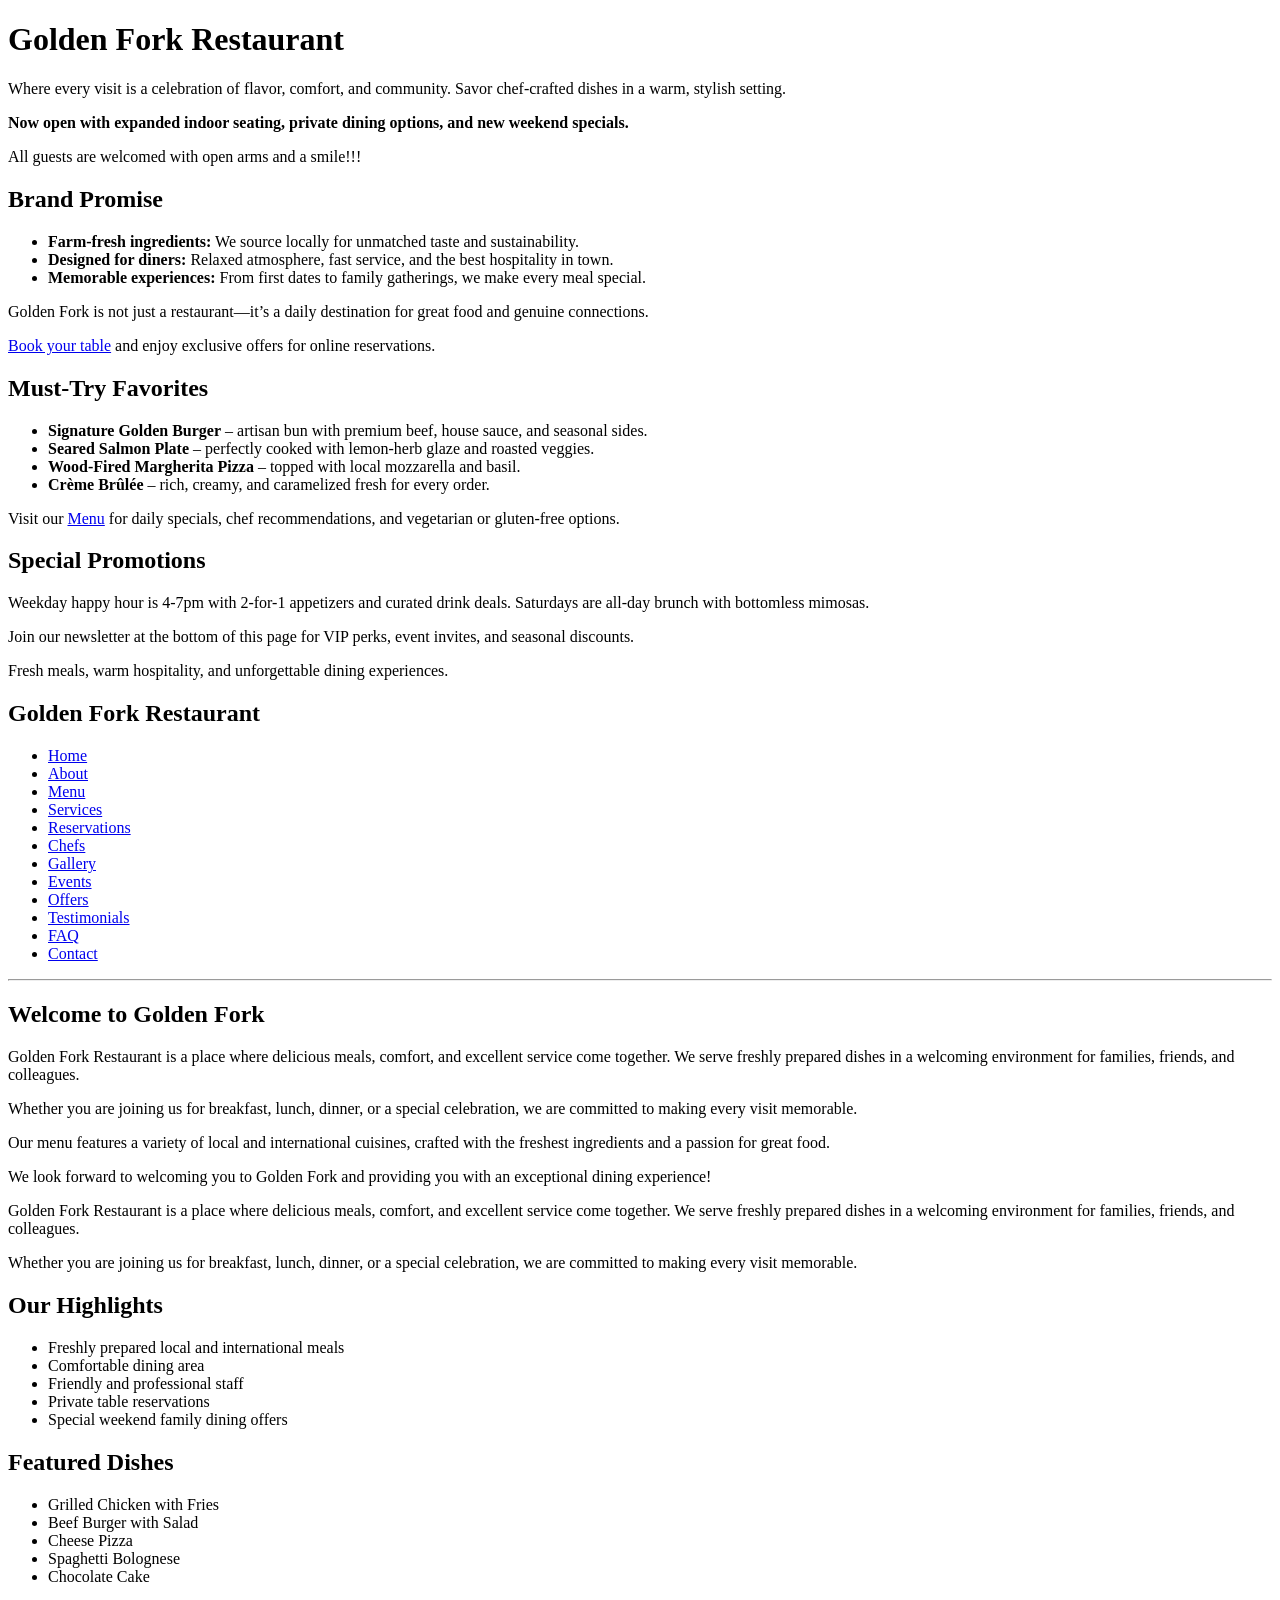
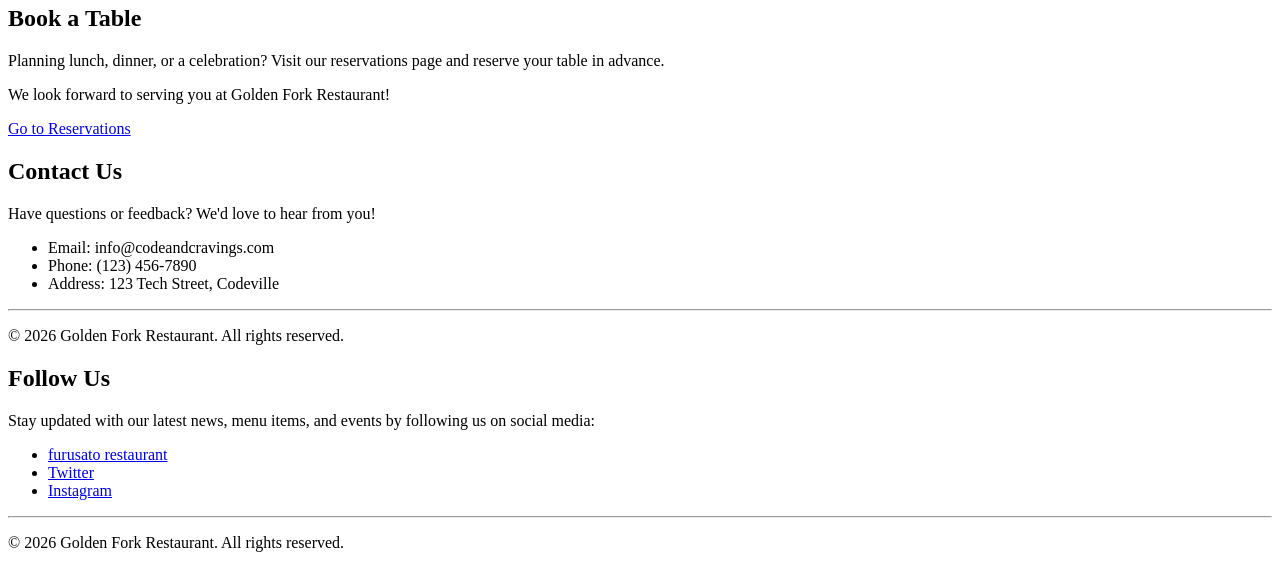
==== index.html @ f5e0c5fd "Merge pull request #14 from larrythuku18-lab/index.html Index.html" ====
<!DOCTYPE html>
<html lang="en">
<head>
    <meta charset="UTF-8">
    <meta name="viewport" content="width=device-width, initial-scale=1.0">
    <title>Golden Fork Restaurant | Home</title>
</head>
<body>
    <header>
        <h1>Golden Fork Restaurant</h1>
        <p>Where every visit is a celebration of flavor, comfort, and community. Savor chef-crafted dishes in a warm, stylish setting.</p>
        <p><strong>Now open with expanded indoor seating, private dining options, and new weekend specials.</strong></p>
        <p>All guests are welcomed with open arms and a smile!!!</p>
    </header>

    <section>
        <h2>Brand Promise</h2>
        <ul>
            <li><strong>Farm-fresh ingredients:</strong> We source locally for unmatched taste and sustainability.</li>
            <li><strong>Designed for diners:</strong> Relaxed atmosphere, fast service, and the best hospitality in town.</li>
            <li><strong>Memorable experiences:</strong> From first dates to family gatherings, we make every meal special.</li>
        </ul>
        <p>Golden Fork is not just a restaurant—it’s a daily destination for great food and genuine connections.</p>
        <p><a href="reservations.html">Book your table</a> and enjoy exclusive offers for online reservations.</p>
    </section>

    <section>
        <h2>Must-Try Favorites</h2>
        <ul>
            <li><strong>Signature Golden Burger</strong> – artisan bun with premium beef, house sauce, and seasonal sides.</li>
            <li><strong>Seared Salmon Plate</strong> – perfectly cooked with lemon-herb glaze and roasted veggies.</li>
            <li><strong>Wood-Fired Margherita Pizza</strong> – topped with local mozzarella and basil.</li>
            <li><strong>Crème Brûlée</strong> – rich, creamy, and caramelized fresh for every order.</li>
        </ul>
        <p>Visit our <a href="menu.html">Menu</a> for daily specials, chef recommendations, and vegetarian or gluten-free options.</p>
    </section>

    <section>
        <h2>Special Promotions</h2>
        <p>Weekday happy hour is 4-7pm with 2-for-1 appetizers and curated drink deals. Saturdays are all-day brunch with bottomless mimosas.</p>
        <p>Join our newsletter at the bottom of this page for VIP perks, event invites, and seasonal discounts.</p>
    </section>

        <p>Fresh meals, warm hospitality, and unforgettable dining experiences.</p>
    </header>

    <nav>
        <h2>Golden Fork Restaurant</h2>
        <ul>
            <li><a href="index.html">Home</a></li>
            <li><a href="about.html">About</a></li>
            <li><a href="menu.html">Menu</a></li>
            <li><a href="services.html">Services</a></li>
            <li><a href="reservations.html">Reservations</a></li>
            <li><a href="chefs.html">Chefs</a></li>
            <li><a href="gallery.html">Gallery</a></li>
            <li><a href="events.html">Events</a></li>
            <li><a href="offers.html">Offers</a></li>
            <li><a href="testimonials.html">Testimonials</a></li>
            <li><a href="faq.html">FAQ</a></li>
            <li><a href="contact.html">Contact</a></li>
        </ul>
        <hr>
    </nav>

    <main>
        <section>
            <h2>Welcome to Golden Fork</h2>
            <p>Golden Fork Restaurant is a place where delicious meals, comfort, and excellent service come together.
             We serve freshly prepared dishes in a welcoming environment for families, friends, and colleagues.</p>
            <p>Whether you are joining us for breakfast, lunch, dinner, or a special celebration, we are committed to making every visit memorable.</p>
            <p>Our menu features a variety of local and international cuisines, crafted with the freshest ingredients and a passion for great food.</p>
            <p>We look forward to welcoming you to Golden Fork and providing you with an exceptional dining experience!</p> 
            <p>Golden Fork Restaurant is a place where delicious meals, comfort, and excellent service come together. We serve freshly prepared dishes in a welcoming environment for families, friends, and colleagues.</p>
            <p>Whether you are joining us for breakfast, lunch, dinner, or a special celebration, we are committed to making every visit memorable.</p>
  
        </section>

        <section>
            <h2>Our Highlights</h2>
            <ul>
                <li>Freshly prepared local and international meals</li>
                <li>Comfortable dining area</li>
                <li>Friendly and professional staff</li>
                <li>Private table reservations</li>
                <li>Special weekend family dining offers</li>
            </ul>
        </section>

        <section>
            <h2>Featured Dishes</h2>
            <ul>
                <li>Grilled Chicken with Fries</li>
                <li>Beef Burger with Salad</li>
                <li>Cheese Pizza</li>
                <li>Spaghetti Bolognese</li>
                <li>Chocolate Cake</li>
            </ul>
        </section>

        <section>
            <h2>Book a Table</h2>
            <p>Planning lunch, dinner, or a celebration? Visit our reservations page and reserve your table in advance.</p>
            <p>We look forward to serving you at Golden Fork Restaurant!</p>
            <p><a href="reservations.html">Go to Reservations</a></p>
        </section>
    </main>

    <footer>
        <section>
    <h2>Contact Us</h2>
    <p>Have questions or feedback? We'd love to hear from you!</p>
    <ul>
        <li>Email: info@codeandcravings.com</li>
        <li>Phone: (123) 456-7890</li>
        <li>Address: 123 Tech Street, Codeville</li>
    </ul>
        <hr>
        <p>&copy; 2026 Golden Fork Restaurant. All rights reserved.</p>
    <h2>Follow Us</h2>
    <p>Stay updated with our latest news, menu items, and events by following us on social media:</p>
    <ul>
        <li><a href="https://furusatorestaurant.com/">furusato restaurant</a></li>
        <li><a href="https://www.twitter.com/codeandcravings">Twitter</a></li>
        <li><a href="https://www.instagram.com/tokyonbi/">Instagram</a></li>
    </ul>
</section>
        <hr>
        <p>&copy; 2026 Golden Fork Restaurant. All rights reserved.</p>
    </footer>
</body>
</html>
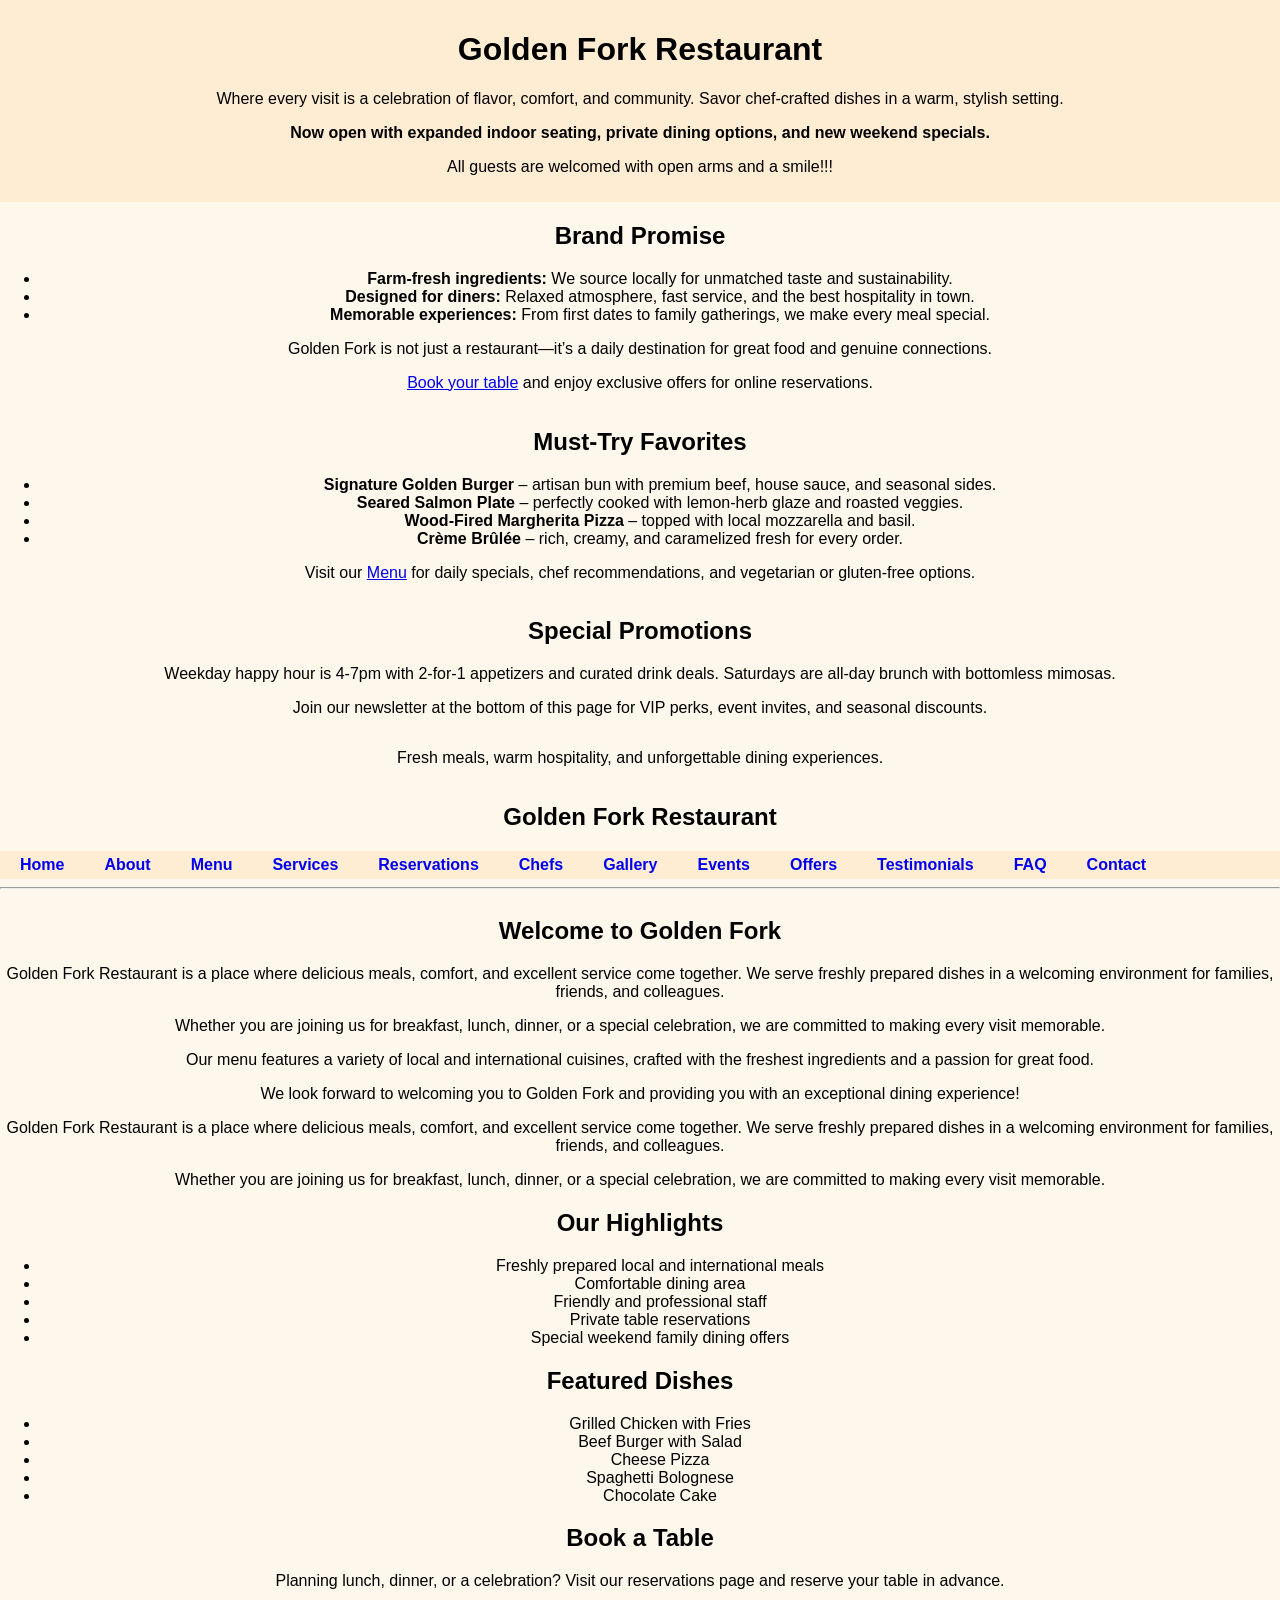
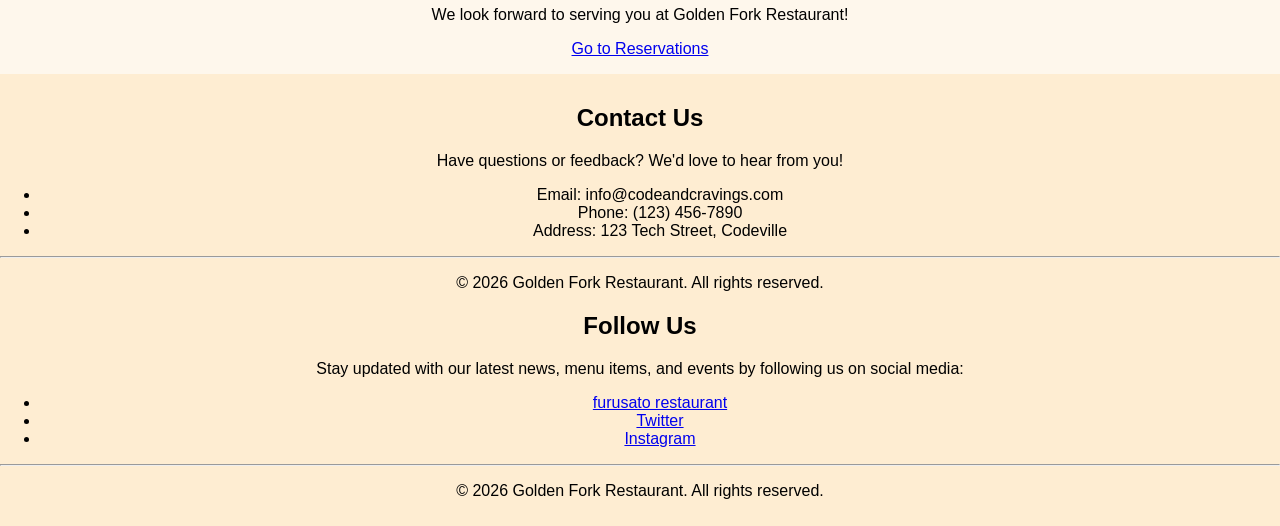
==== commit 184e9482: "Created style on index.html" ====
--- a/index.html
+++ b/index.html
@@ -4,6 +4,7 @@
 <head>
     <meta charset="UTF-8">
     <meta name="viewport" content="width=device-width, initial-scale=1.0">
+    <link rel="stylesheet" href="css/style.css">
     <title>Golden Fork Restaurant | Home</title>
 </head>
 <body>
--- a/css/style.css
+++ b/css/style.css
@@ -0,0 +1,51 @@
+/* General Styling*/
+body {
+    font-family: 'Arial', sans-serif;
+    margin: 0;
+    padding: 0;
+    background-color: #fef7ec;
+    color: #000;
+    text-align: center;
+    width: 100%;
+    min-height: 100vh;
+    display: flex;
+    flex-direction: column;
+}
+
+header {
+    background: #feedd2;
+    padding: 10px 0;
+}
+
+nav ul {
+    padding: 0;
+    margin: 0;
+    display: flex;
+    list-style: none;
+    width: 100%;
+    overflow-x: auto;
+    background: #feedd2;
+}
+
+nav ul li {
+    margin: 0 10px;
+    padding: 5px 10px;
+    border-radius: 5px;
+}
+
+nav ul li a {
+    font-weight: bold;
+    text-decoration: none;
+}
+
+footer {
+    background: #feedd2;
+    margin-bottom: 0;
+    margin-top: auto;
+    padding: 10px 0;
+}
+/* Styles for the Golden Fork Restaurant Homepage */
+
+/* Styles for the Golden Fork Restaurant Menu */
+
+/* Styles for the Golden Fork Restaurant Contact Page */
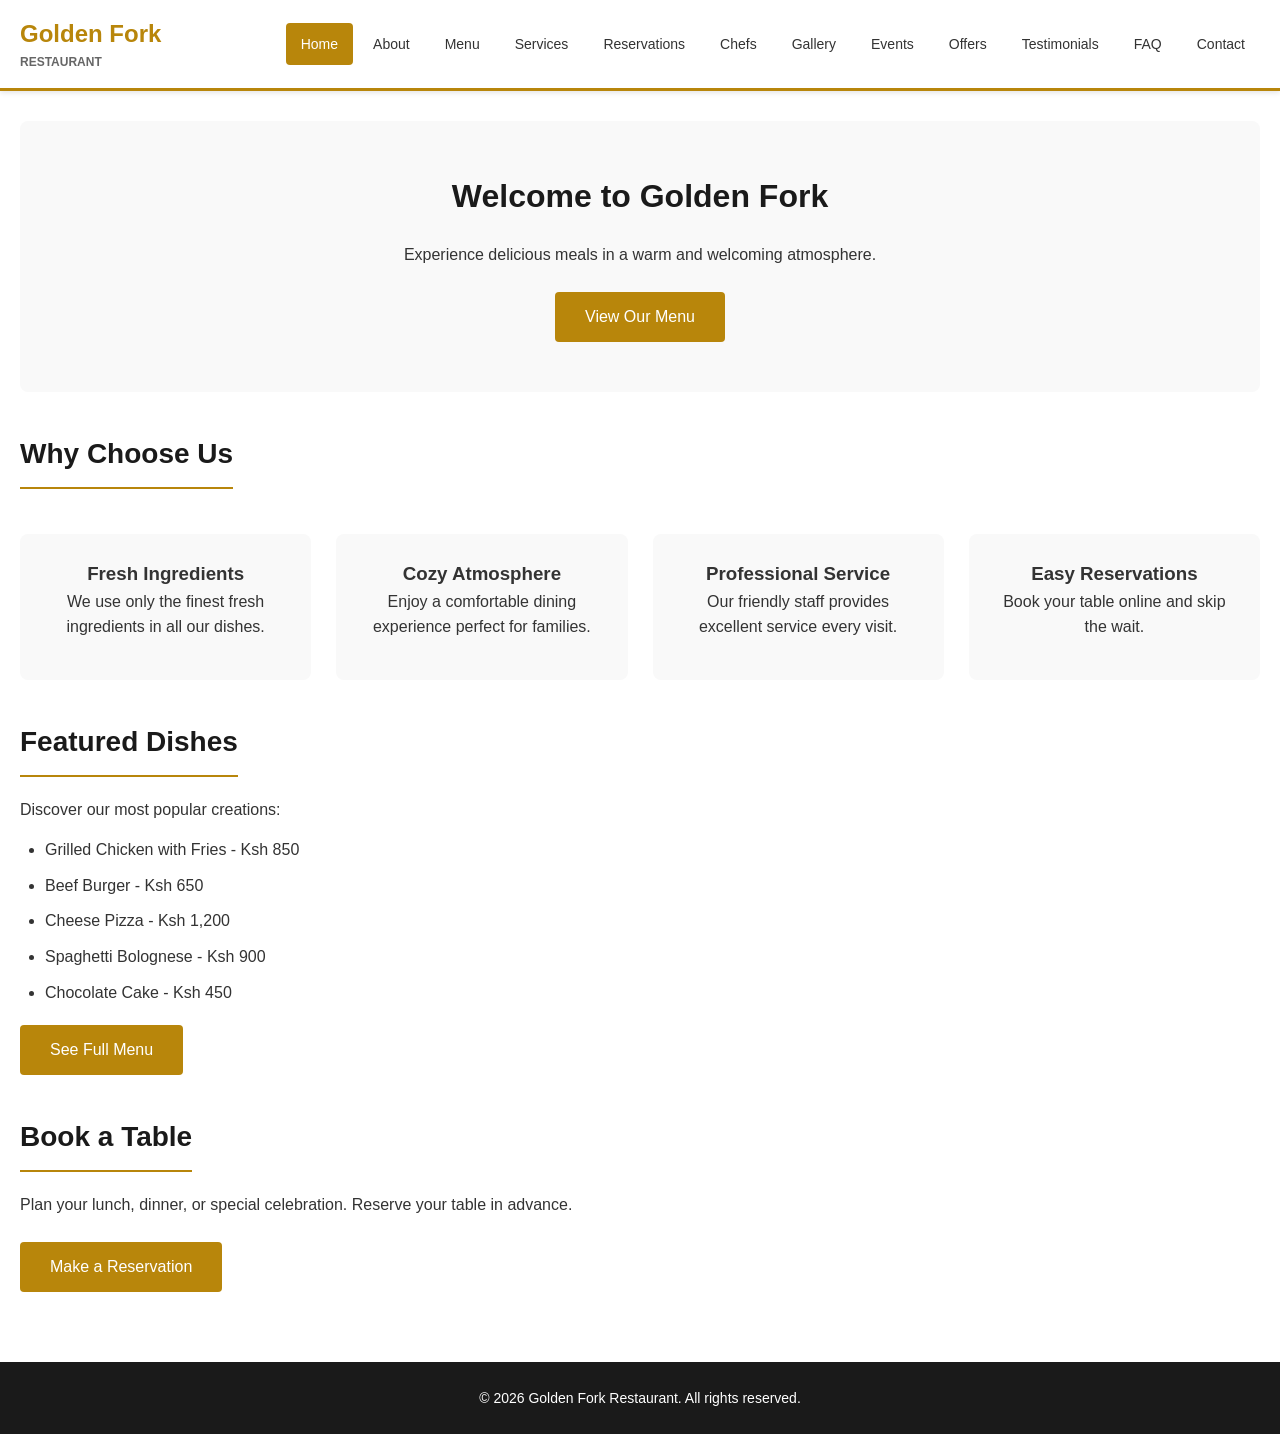
==== commit d969b275: "Redesign the whole styling, nav bar, responsiveness and theme" ====
--- a/index.html
+++ b/index.html
@@ -1,4 +1,3 @@
-
 <!DOCTYPE html>
 <html lang="en">
 <head>
@@ -8,127 +7,96 @@
     <title>Golden Fork Restaurant | Home</title>
 </head>
 <body>
-    <header>
-        <h1>Golden Fork Restaurant</h1>
-        <p>Where every visit is a celebration of flavor, comfort, and community. Savor chef-crafted dishes in a warm, stylish setting.</p>
-        <p><strong>Now open with expanded indoor seating, private dining options, and new weekend specials.</strong></p>
-        <p>All guests are welcomed with open arms and a smile!!!</p>
-    </header>
-
-    <section>
-        <h2>Brand Promise</h2>
-        <ul>
-            <li><strong>Farm-fresh ingredients:</strong> We source locally for unmatched taste and sustainability.</li>
-            <li><strong>Designed for diners:</strong> Relaxed atmosphere, fast service, and the best hospitality in town.</li>
-            <li><strong>Memorable experiences:</strong> From first dates to family gatherings, we make every meal special.</li>
-        </ul>
-        <p>Golden Fork is not just a restaurant—it’s a daily destination for great food and genuine connections.</p>
-        <p><a href="reservations.html">Book your table</a> and enjoy exclusive offers for online reservations.</p>
-    </section>
-
-    <section>
-        <h2>Must-Try Favorites</h2>
-        <ul>
-            <li><strong>Signature Golden Burger</strong> – artisan bun with premium beef, house sauce, and seasonal sides.</li>
-            <li><strong>Seared Salmon Plate</strong> – perfectly cooked with lemon-herb glaze and roasted veggies.</li>
-            <li><strong>Wood-Fired Margherita Pizza</strong> – topped with local mozzarella and basil.</li>
-            <li><strong>Crème Brûlée</strong> – rich, creamy, and caramelized fresh for every order.</li>
-        </ul>
-        <p>Visit our <a href="menu.html">Menu</a> for daily specials, chef recommendations, and vegetarian or gluten-free options.</p>
-    </section>
-
-    <section>
-        <h2>Special Promotions</h2>
-        <p>Weekday happy hour is 4-7pm with 2-for-1 appetizers and curated drink deals. Saturdays are all-day brunch with bottomless mimosas.</p>
-        <p>Join our newsletter at the bottom of this page for VIP perks, event invites, and seasonal discounts.</p>
-    </section>
-
-        <p>Fresh meals, warm hospitality, and unforgettable dining experiences.</p>
-    </header>
-
+    <!-- Navigation -->
     <nav>
-        <h2>Golden Fork Restaurant</h2>
-        <ul>
-            <li><a href="index.html">Home</a></li>
-            <li><a href="about.html">About</a></li>
-            <li><a href="menu.html">Menu</a></li>
-            <li><a href="services.html">Services</a></li>
-            <li><a href="reservations.html">Reservations</a></li>
-            <li><a href="chefs.html">Chefs</a></li>
-            <li><a href="gallery.html">Gallery</a></li>
-            <li><a href="events.html">Events</a></li>
-            <li><a href="offers.html">Offers</a></li>
-            <li><a href="testimonials.html">Testimonials</a></li>
-            <li><a href="faq.html">FAQ</a></li>
-            <li><a href="contact.html">Contact</a></li>
-        </ul>
-        <hr>
+        <div class="nav-container">
+            <div class="logo">
+                Golden Fork
+                <span>Restaurant</span>
+            </div>
+            <div class="menu-toggle" onclick="toggleMenu()">
+                <span></span>
+                <span></span>
+                <span></span>
+            </div>
+            <ul class="nav-menu">
+                <li><a href="index.html" class="active">Home</a></li>
+                <li><a href="about.html">About</a></li>
+                <li><a href="menu.html">Menu</a></li>
+                <li><a href="services.html">Services</a></li>
+                <li><a href="reservations.html">Reservations</a></li>
+                <li><a href="chefs.html">Chefs</a></li>
+                <li><a href="gallery.html">Gallery</a></li>
+                <li><a href="events.html">Events</a></li>
+                <li><a href="offers.html">Offers</a></li>
+                <li><a href="testimonials.html">Testimonials</a></li>
+                <li><a href="faq.html">FAQ</a></li>
+                <li><a href="contact.html">Contact</a></li>
+            </ul>
+        </div>
     </nav>
 
     <main>
-        <section>
+        <!-- Hero Section -->
+        <section class="hero">
             <h2>Welcome to Golden Fork</h2>
-            <p>Golden Fork Restaurant is a place where delicious meals, comfort, and excellent service come together.
-             We serve freshly prepared dishes in a welcoming environment for families, friends, and colleagues.</p>
-            <p>Whether you are joining us for breakfast, lunch, dinner, or a special celebration, we are committed to making every visit memorable.</p>
-            <p>Our menu features a variety of local and international cuisines, crafted with the freshest ingredients and a passion for great food.</p>
-            <p>We look forward to welcoming you to Golden Fork and providing you with an exceptional dining experience!</p> 
-            <p>Golden Fork Restaurant is a place where delicious meals, comfort, and excellent service come together. We serve freshly prepared dishes in a welcoming environment for families, friends, and colleagues.</p>
-            <p>Whether you are joining us for breakfast, lunch, dinner, or a special celebration, we are committed to making every visit memorable.</p>
-  
+            <p>Experience delicious meals in a warm and welcoming atmosphere.</p>
+            <a href="menu.html" class="cta-button">View Our Menu</a>
         </section>
 
+        <!-- Highlights Section -->
         <section>
-            <h2>Our Highlights</h2>
-            <ul>
-                <li>Freshly prepared local and international meals</li>
-                <li>Comfortable dining area</li>
-                <li>Friendly and professional staff</li>
-                <li>Private table reservations</li>
-                <li>Special weekend family dining offers</li>
-            </ul>
+            <h2>Why Choose Us</h2>
+            <div class="highlights-grid">
+                <div class="highlight-card">
+                    <h3>Fresh Ingredients</h3>
+                    <p>We use only the finest fresh ingredients in all our dishes.</p>
+                </div>
+                <div class="highlight-card">
+                    <h3>Cozy Atmosphere</h3>
+                    <p>Enjoy a comfortable dining experience perfect for families.</p>
+                </div>
+                <div class="highlight-card">
+                    <h3>Professional Service</h3>
+                    <p>Our friendly staff provides excellent service every visit.</p>
+                </div>
+                <div class="highlight-card">
+                    <h3>Easy Reservations</h3>
+                    <p>Book your table online and skip the wait.</p>
+                </div>
+            </div>
         </section>
 
+        <!-- Featured Dishes -->
         <section>
             <h2>Featured Dishes</h2>
+            <p>Discover our most popular creations:</p>
             <ul>
-                <li>Grilled Chicken with Fries</li>
-                <li>Beef Burger with Salad</li>
-                <li>Cheese Pizza</li>
-                <li>Spaghetti Bolognese</li>
-                <li>Chocolate Cake</li>
+                <li>Grilled Chicken with Fries - Ksh 850</li>
+                <li>Beef Burger - Ksh 650</li>
+                <li>Cheese Pizza - Ksh 1,200</li>
+                <li>Spaghetti Bolognese - Ksh 900</li>
+                <li>Chocolate Cake - Ksh 450</li>
             </ul>
+            <a href="menu.html" class="cta-button">See Full Menu</a>
         </section>
 
+        <!-- Reservations CTA -->
         <section>
             <h2>Book a Table</h2>
-            <p>Planning lunch, dinner, or a celebration? Visit our reservations page and reserve your table in advance.</p>
-            <p>We look forward to serving you at Golden Fork Restaurant!</p>
-            <p><a href="reservations.html">Go to Reservations</a></p>
+            <p>Plan your lunch, dinner, or special celebration. Reserve your table in advance.</p>
+            <a href="reservations.html" class="cta-button">Make a Reservation</a>
         </section>
     </main>
 
     <footer>
-        <section>
-    <h2>Contact Us</h2>
-    <p>Have questions or feedback? We'd love to hear from you!</p>
-    <ul>
-        <li>Email: info@codeandcravings.com</li>
-        <li>Phone: (123) 456-7890</li>
-        <li>Address: 123 Tech Street, Codeville</li>
-    </ul>
-        <hr>
-        <p>&copy; 2026 Golden Fork Restaurant. All rights reserved.</p>
-    <h2>Follow Us</h2>
-    <p>Stay updated with our latest news, menu items, and events by following us on social media:</p>
-    <ul>
-        <li><a href="https://furusatorestaurant.com/">furusato restaurant</a></li>
-        <li><a href="https://www.twitter.com/codeandcravings">Twitter</a></li>
-        <li><a href="https://www.instagram.com/tokyonbi/">Instagram</a></li>
-    </ul>
-</section>
-        <hr>
         <p>&copy; 2026 Golden Fork Restaurant. All rights reserved.</p>
     </footer>
+
+    <script>
+        function toggleMenu() {
+            document.querySelector('.nav-menu').classList.toggle('active');
+        }
+    </script>
 </body>
-</html>+</html>
--- a/css/style.css
+++ b/css/style.css
@@ -1,51 +1,351 @@
-/* General Styling*/
-body {
-    font-family: 'Arial', sans-serif;
+/* Golden Fork Restaurant - Simple Design */
+* {
     margin: 0;
     padding: 0;
-    background-color: #fef7ec;
-    color: #000;
+    box-sizing: border-box;
+}
+
+body {
+    font-family: Arial, sans-serif;
+    line-height: 1.6;
+    color: #333;
+    background-color: #fff;
+    height: 100vh;
+}
+
+a {
+    text-decoration: none;
+    color: inherit;
+}
+
+ul {
+    list-style: none;
+}
+
+img {
+    max-width: 100%;
+    height: auto;
+}
+
+/* Navigation */
+nav {
+    background-color: #fff;
+    border-bottom: 3px solid #B8860B;
+    box-shadow: 0 2px 5px rgba(0,0,0,0.1);
+    position: sticky;
+    top: 0;
+    z-index: 1000;
+}
+
+.nav-container {
+    width: 100%;
+    margin: 0 auto;
+    padding: 15px 20px;
+    display: flex;
+    justify-content: space-between;
+    align-items: center;
+}
+
+.logo {
+    font-size: 24px;
+    font-weight: bold;
+    color: #B8860B;
+}
+
+.logo span {
+    display: block;
+    font-size: 12px;
+    color: #666;
+    text-transform: uppercase;
+}
+
+.nav-menu {
+    display: flex;
+    gap: 5px;
+    flex-wrap: wrap;
+}
+
+.nav-menu li a {
+    display: block;
+    padding: 10px 15px;
+    color: #333;
+    border-radius: 4px;
+    font-size: 14px;
+}
+
+.nav-menu li a:hover,
+.nav-menu li a.active {
+    background-color: #B8860B;
+    color: #fff;
+}
+
+/* Mobile Menu */
+.menu-toggle {
+    display: none;
+    flex-direction: column;
+    cursor: pointer;
+}
+
+.menu-toggle span {
+    width: 25px;
+    height: 3px;
+    background-color: #333;
+    margin: 3px 0;
+}
+
+/* Main Content */
+main {
+    width: 100%;
+    margin: 0 auto;
+    padding: 30px 20px;
+}
+
+section {
+    margin-bottom: 40px;
+}
+
+section h2 {
+    font-size: 28px;
+    color: #1a1a1a;
+    margin-bottom: 20px;
+    padding-bottom: 10px;
+    border-bottom: 2px solid #B8860B;
+    display: inline-block;
+}
+
+section p {
+    margin-bottom: 15px;
+}
+
+section ul {
+    list-style: disc;
+    margin-left: 25px;
+}
+
+section ul li {
+    margin-bottom: 10px;
+}
+
+
+.hero {
+    background-color: #f9f9f9;
+    padding: 50px;
     text-align: center;
+    border-radius: 8px;
+    margin-bottom: 40px;
+}
+
+.hero h2 {
+    font-size: 32px;
+    border: none;
+    padding: 0;
+}
+
+/* Buttons */
+.cta-button {
+    display: inline-block;
+    background-color: #B8860B;
+    color: #fff;
+    padding: 12px 30px;
+    border-radius: 4px;
+    margin-top: 10px;
+}
+
+.cta-button:hover {
+    background-color: #8B6914;
+}
+
+/* Cards */
+.highlights-grid,
+.menu-grid,
+.chef-grid {
+    display: grid;
+    grid-template-columns: repeat(auto-fill, minmax(280px, 1fr));
+    gap: 25px;
+    margin-top: 25px;
+}
+
+.highlight-card,
+.menu-card,
+.chef-card,
+.contact-card {
+    background: #f9f9f9;
+    padding: 25px;
+    border-radius: 8px;
+    text-align: center;
+}
+
+.menu-card {
+    overflow: hidden;
+    box-shadow: 0 2px 8px rgba(0,0,0,0.1);
+}
+
+.menu-card:hover {
+    transform: translateY(-5px);
+}
+
+.menu-card img {
     width: 100%;
-    min-height: 100vh;
-    display: flex;
-    flex-direction: column;
-}
-
-header {
-    background: #feedd2;
-    padding: 10px 0;
-}
-
-nav ul {
-    padding: 0;
-    margin: 0;
-    display: flex;
-    list-style: none;
+    height: 200px;
+    object-fit: cover;
+}
+
+.menu-card-content {
+    padding: 20px;
+}
+
+.menu-card h3 {
+    font-size: 18px;
+    margin-bottom: 10px;
+    color: #1a1a1a;
+}
+
+.price {
+    font-size: 20px;
+    color: #B8860B;
+    font-weight: bold;
+}
+
+/* Forms */
+form {
+    max-width: 600px;
+    background: #f9f9f9;
+    padding: 30px;
+    border-radius: 8px;
+}
+
+form label {
+    display: block;
+    margin-bottom: 8px;
+    font-weight: bold;
+}
+
+form input,
+form textarea {
     width: 100%;
-    overflow-x: auto;
-    background: #feedd2;
-}
-
-nav ul li {
-    margin: 0 10px;
-    padding: 5px 10px;
-    border-radius: 5px;
-}
-
-nav ul li a {
-    font-weight: bold;
-    text-decoration: none;
-}
-
+    padding: 12px;
+    margin-bottom: 20px;
+    border: 1px solid #ddd;
+    border-radius: 4px;
+    font-size: 16px;
+}
+
+form button {
+    background-color: #B8860B;
+    color: #fff;
+    padding: 14px 35px;
+    border: none;
+    border-radius: 4px;
+    font-size: 16px;
+    cursor: pointer;
+}
+
+form button:hover {
+    background-color: #8B6914;
+}
+
+/* Contact */
+.contact-grid {
+    display: grid;
+    grid-template-columns: repeat(auto-fill, minmax(300px, 1fr));
+    gap: 25px;
+}
+
+.contact-card {
+    text-align: left;
+}
+
+.contact-card h3 {
+    margin-bottom: 15px;
+    color: #1a1a1a;
+}
+
+/* Footer */
 footer {
-    background: #feedd2;
-    margin-bottom: 0;
-    margin-top: auto;
-    padding: 10px 0;
-}
-/* Styles for the Golden Fork Restaurant Homepage */
-
-/* Styles for the Golden Fork Restaurant Menu */
-
-/* Styles for the Golden Fork Restaurant Contact Page */
+    background-color: #1a1a1a;
+    color: #fff;
+    text-align: center;
+    padding: 25px 20px;
+}
+
+footer p {
+    font-size: 14px;
+}
+
+/* Responsive */
+@media (max-width: 900px) {
+    .nav-menu {
+        gap: 3px;
+    }
+    .nav-menu li a {
+        padding: 8px 10px;
+        font-size: 12px;
+    }
+}
+
+@media (max-width: 768px) {
+    .menu-toggle {
+        display: flex;
+    }
+    
+    .nav-menu {
+        display: none;
+        width: 100%;
+        flex-direction: column;
+        position: absolute;
+        top: 100%;
+        left: 0;
+        background-color: #fff;
+        box-shadow: 0 2px 5px rgba(0,0,0,0.1);
+    }
+    
+    .nav-menu.active {
+        display: flex;
+    }
+    
+    .nav-menu li {
+        width: 100%;
+    }
+    
+    .nav-menu li a {
+        padding: 15px 20px;
+        border-radius: 0;
+    }
+    
+    .hero {
+        padding: 30px 20px;
+    }
+    
+    .hero h2 {
+        font-size: 24px;
+    }
+    
+    form {
+        padding: 20px;
+    }
+}
+
+@media (max-width: 480px) {
+    .nav-container {
+        padding: 15px;
+    }
+    
+    .logo {
+        font-size: 20px;
+    }
+    
+    main {
+        padding: 20px 15px;
+    }
+    
+    section h2 {
+        font-size: 22px;
+    }
+    
+    .highlights-grid,
+    .menu-grid,
+    .chef-grid,
+    .contact-grid {
+        grid-template-columns: 1fr;
+    }
+}
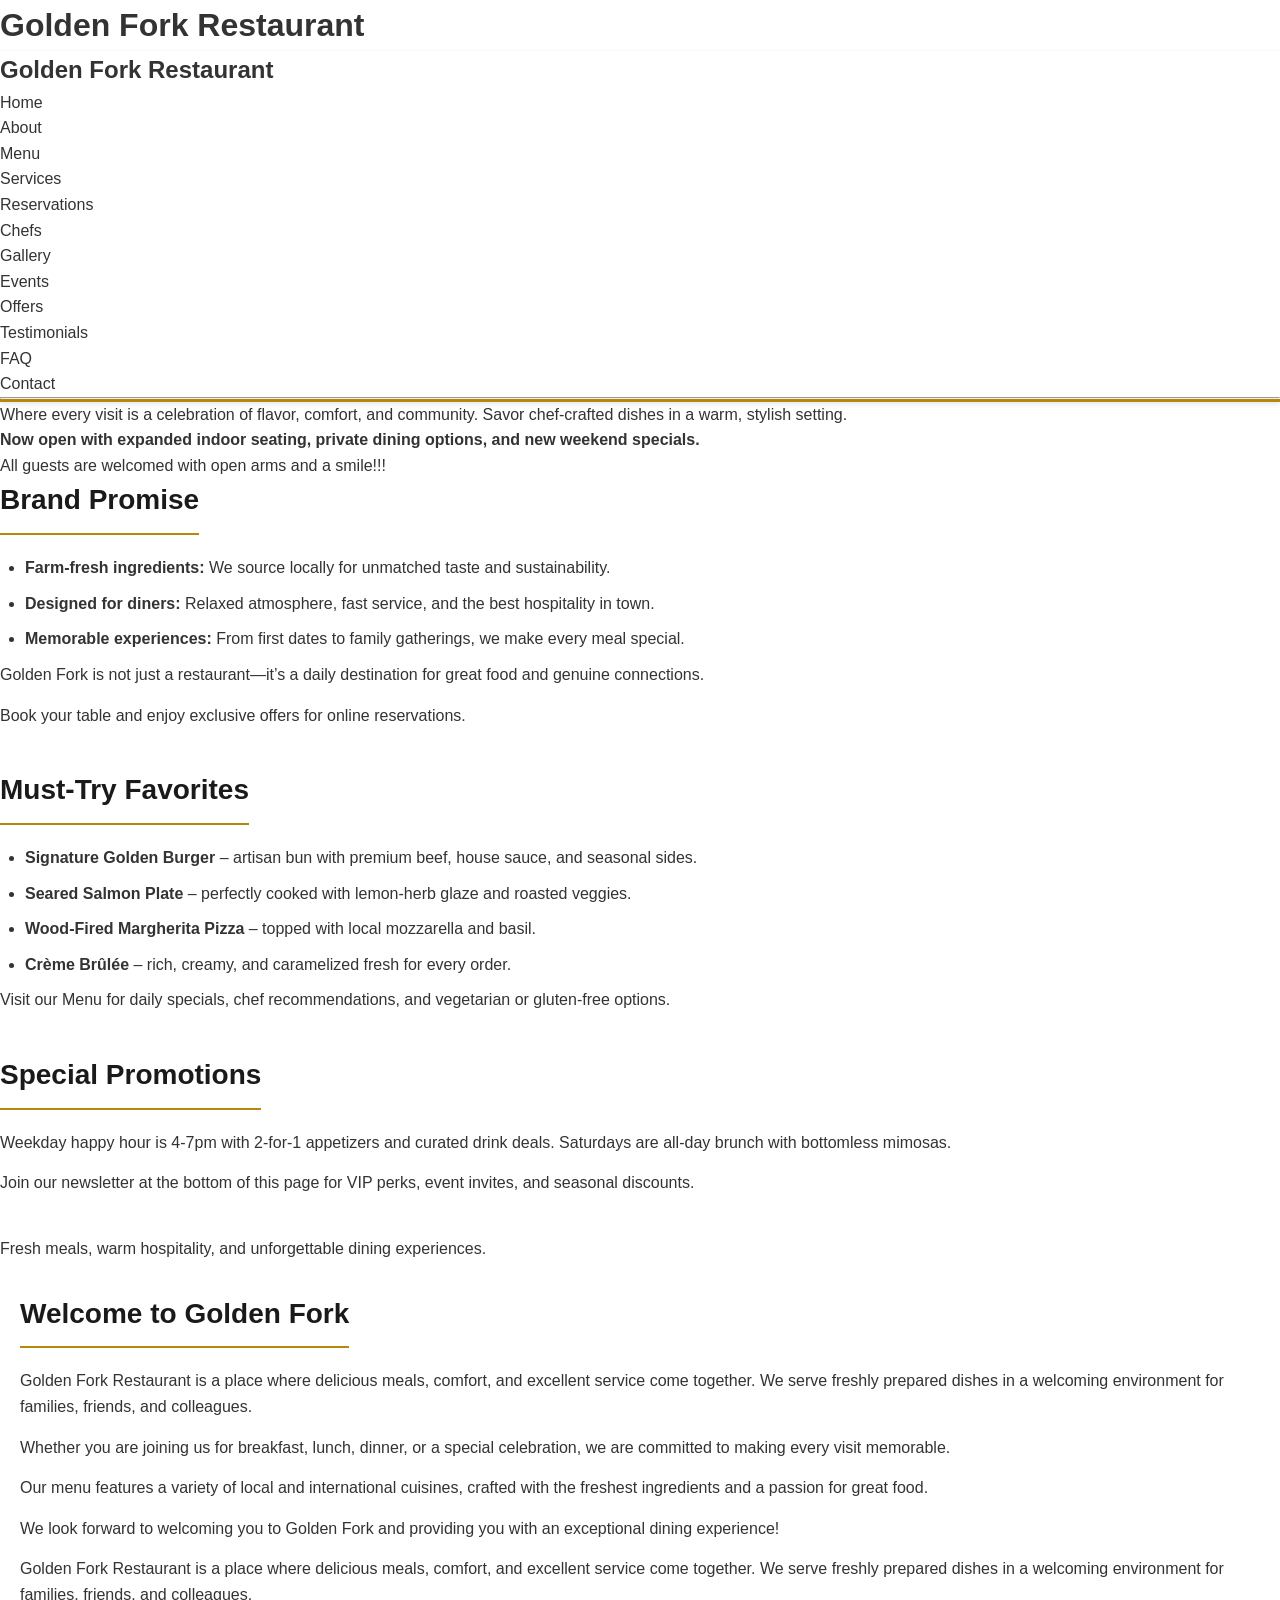
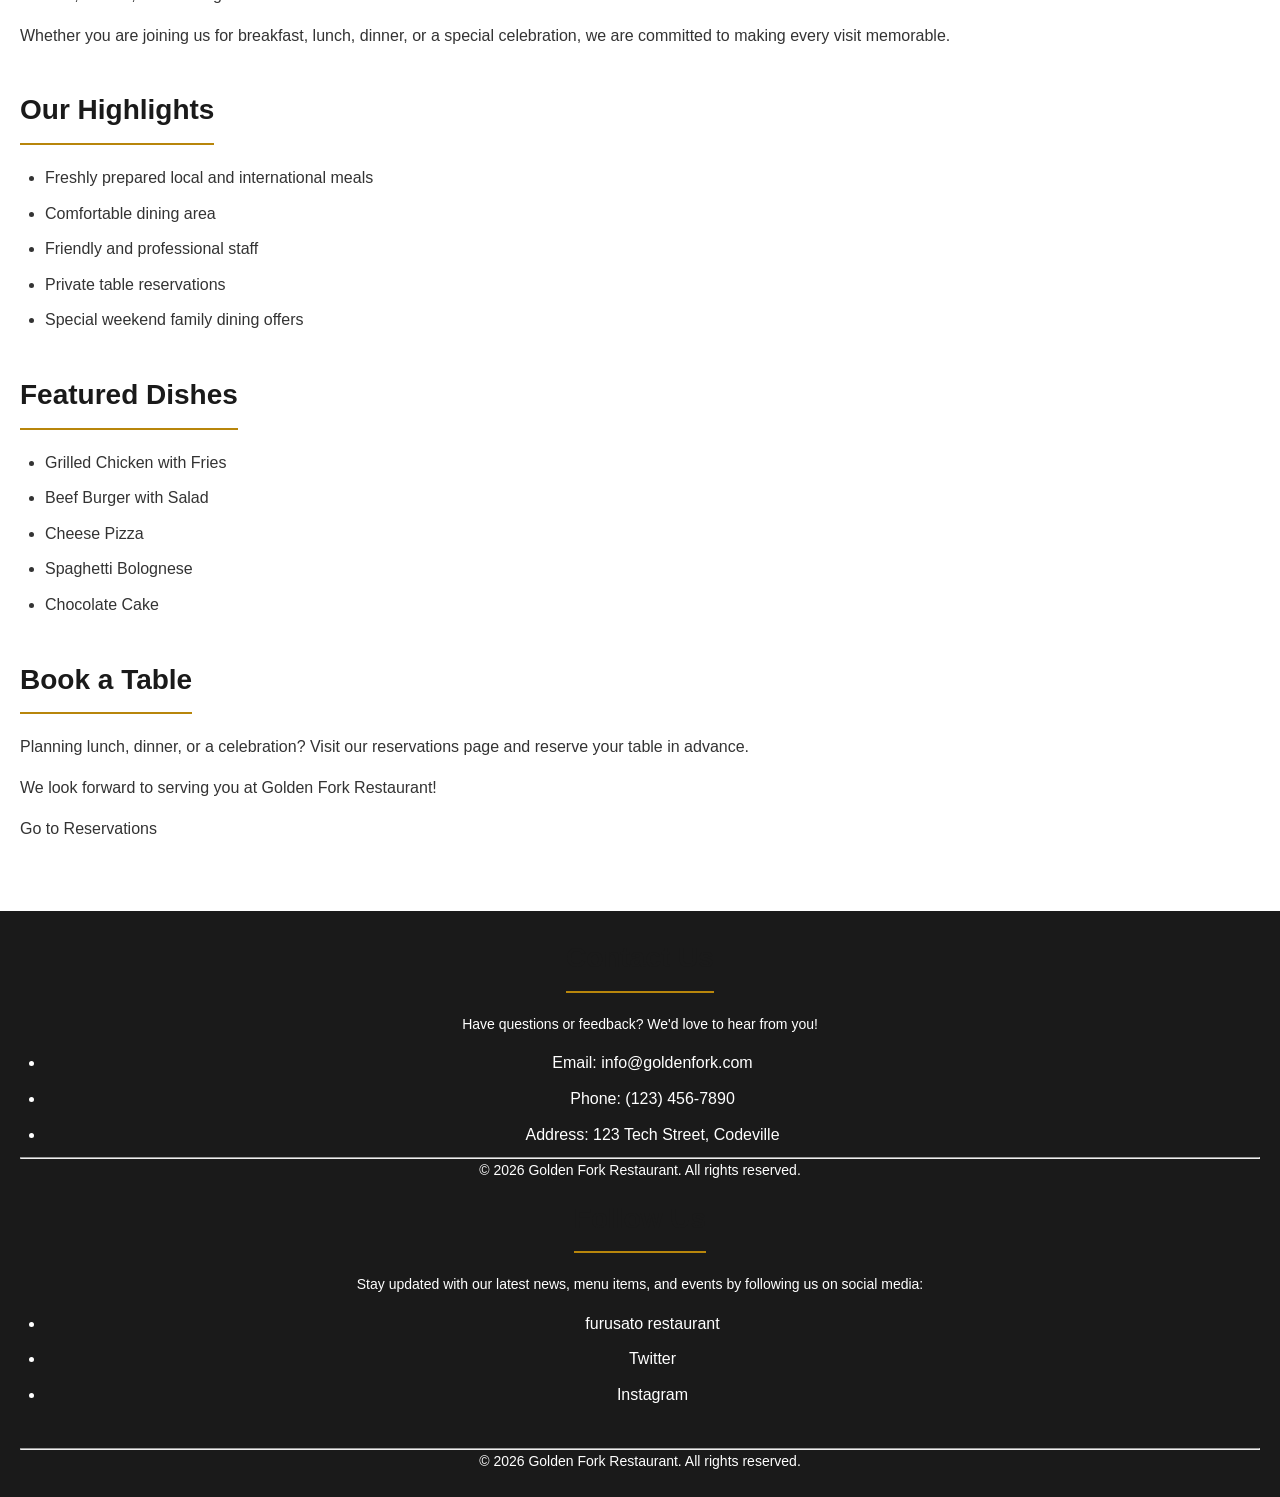
==== commit 60624d5b: "Proceeded to shifting the navigation bar to the header tag" ====
--- a/index.html
+++ b/index.html
@@ -1,3 +1,4 @@
+
 <!DOCTYPE html>
 <html lang="en">
 <head>
@@ -7,96 +8,127 @@
     <title>Golden Fork Restaurant | Home</title>
 </head>
 <body>
-    <!-- Navigation -->
-    <nav>
-        <div class="nav-container">
-            <div class="logo">
-                Golden Fork
-                <span>Restaurant</span>
-            </div>
-            <div class="menu-toggle" onclick="toggleMenu()">
-                <span></span>
-                <span></span>
-                <span></span>
-            </div>
-            <ul class="nav-menu">
-                <li><a href="index.html" class="active">Home</a></li>
-                <li><a href="about.html">About</a></li>
-                <li><a href="menu.html">Menu</a></li>
-                <li><a href="services.html">Services</a></li>
-                <li><a href="reservations.html">Reservations</a></li>
-                <li><a href="chefs.html">Chefs</a></li>
-                <li><a href="gallery.html">Gallery</a></li>
-                <li><a href="events.html">Events</a></li>
-                <li><a href="offers.html">Offers</a></li>
-                <li><a href="testimonials.html">Testimonials</a></li>
-                <li><a href="faq.html">FAQ</a></li>
-                <li><a href="contact.html">Contact</a></li>
-            </ul>
-        </div>
+    <header>
+        <h1>Golden Fork Restaurant</h1>
+         <nav>
+        <h2>Golden Fork Restaurant</h2>
+        <ul>
+            <li><a href="index.html">Home</a></li>
+            <li><a href="about.html">About</a></li>
+            <li><a href="menu.html">Menu</a></li>
+            <li><a href="services.html">Services</a></li>
+            <li><a href="reservations.html">Reservations</a></li>
+            <li><a href="chefs.html">Chefs</a></li>
+            <li><a href="gallery.html">Gallery</a></li>
+            <li><a href="events.html">Events</a></li>
+            <li><a href="offers.html">Offers</a></li>
+            <li><a href="testimonials.html">Testimonials</a></li>
+            <li><a href="faq.html">FAQ</a></li>
+            <li><a href="contact.html">Contact</a></li>
+        </ul>
+        <hr>
     </nav>
+    </header>
+        <p>Where every visit is a celebration of flavor, comfort, and community. Savor chef-crafted dishes in a warm, stylish setting.</p>
+        <p><strong>Now open with expanded indoor seating, private dining options, and new weekend specials.</strong></p>
+        <p>All guests are welcomed with open arms and a smile!!!</p>
+    <section>
+        <h2>Brand Promise</h2>
+        <ul>
+            <li><strong>Farm-fresh ingredients:</strong> We source locally for unmatched taste and sustainability.</li>
+            <li><strong>Designed for diners:</strong> Relaxed atmosphere, fast service, and the best hospitality in town.</li>
+            <li><strong>Memorable experiences:</strong> From first dates to family gatherings, we make every meal special.</li>
+        </ul>
+        <p>Golden Fork is not just a restaurant—it’s a daily destination for great food and genuine connections.</p>
+        <p><a href="reservations.html">Book your table</a> and enjoy exclusive offers for online reservations.</p>
+    </section>
+
+    <section>
+        <h2>Must-Try Favorites</h2>
+        <ul>
+            <li><strong>Signature Golden Burger</strong> – artisan bun with premium beef, house sauce, and seasonal sides.</li>
+            <li><strong>Seared Salmon Plate</strong> – perfectly cooked with lemon-herb glaze and roasted veggies.</li>
+            <li><strong>Wood-Fired Margherita Pizza</strong> – topped with local mozzarella and basil.</li>
+            <li><strong>Crème Brûlée</strong> – rich, creamy, and caramelized fresh for every order.</li>
+        </ul>
+        <p>Visit our <a href="menu.html">Menu</a> for daily specials, chef recommendations, and vegetarian or gluten-free options.</p>
+    </section>
+
+    <section>
+        <h2>Special Promotions</h2>
+        <p>Weekday happy hour is 4-7pm with 2-for-1 appetizers and curated drink deals. Saturdays are all-day brunch with bottomless mimosas.</p>
+        <p>Join our newsletter at the bottom of this page for VIP perks, event invites, and seasonal discounts.</p>
+    </section>
+
+        <p>Fresh meals, warm hospitality, and unforgettable dining experiences.</p>
+    </header>
+
+  
 
     <main>
-        <!-- Hero Section -->
-        <section class="hero">
+        <section>
             <h2>Welcome to Golden Fork</h2>
-            <p>Experience delicious meals in a warm and welcoming atmosphere.</p>
-            <a href="menu.html" class="cta-button">View Our Menu</a>
+            <p>Golden Fork Restaurant is a place where delicious meals, comfort, and excellent service come together.
+             We serve freshly prepared dishes in a welcoming environment for families, friends, and colleagues.</p>
+            <p>Whether you are joining us for breakfast, lunch, dinner, or a special celebration, we are committed to making every visit memorable.</p>
+            <p>Our menu features a variety of local and international cuisines, crafted with the freshest ingredients and a passion for great food.</p>
+            <p>We look forward to welcoming you to Golden Fork and providing you with an exceptional dining experience!</p> 
+            <p>Golden Fork Restaurant is a place where delicious meals, comfort, and excellent service come together. We serve freshly prepared dishes in a welcoming environment for families, friends, and colleagues.</p>
+            <p>Whether you are joining us for breakfast, lunch, dinner, or a special celebration, we are committed to making every visit memorable.</p>
+  
         </section>
 
-        <!-- Highlights Section -->
         <section>
-            <h2>Why Choose Us</h2>
-            <div class="highlights-grid">
-                <div class="highlight-card">
-                    <h3>Fresh Ingredients</h3>
-                    <p>We use only the finest fresh ingredients in all our dishes.</p>
-                </div>
-                <div class="highlight-card">
-                    <h3>Cozy Atmosphere</h3>
-                    <p>Enjoy a comfortable dining experience perfect for families.</p>
-                </div>
-                <div class="highlight-card">
-                    <h3>Professional Service</h3>
-                    <p>Our friendly staff provides excellent service every visit.</p>
-                </div>
-                <div class="highlight-card">
-                    <h3>Easy Reservations</h3>
-                    <p>Book your table online and skip the wait.</p>
-                </div>
-            </div>
+            <h2>Our Highlights</h2>
+            <ul>
+                <li>Freshly prepared local and international meals</li>
+                <li>Comfortable dining area</li>
+                <li>Friendly and professional staff</li>
+                <li>Private table reservations</li>
+                <li>Special weekend family dining offers</li>
+            </ul>
         </section>
 
-        <!-- Featured Dishes -->
         <section>
             <h2>Featured Dishes</h2>
-            <p>Discover our most popular creations:</p>
             <ul>
-                <li>Grilled Chicken with Fries - Ksh 850</li>
-                <li>Beef Burger - Ksh 650</li>
-                <li>Cheese Pizza - Ksh 1,200</li>
-                <li>Spaghetti Bolognese - Ksh 900</li>
-                <li>Chocolate Cake - Ksh 450</li>
+                <li>Grilled Chicken with Fries</li>
+                <li>Beef Burger with Salad</li>
+                <li>Cheese Pizza</li>
+                <li>Spaghetti Bolognese</li>
+                <li>Chocolate Cake</li>
             </ul>
-            <a href="menu.html" class="cta-button">See Full Menu</a>
         </section>
 
-        <!-- Reservations CTA -->
         <section>
             <h2>Book a Table</h2>
-            <p>Plan your lunch, dinner, or special celebration. Reserve your table in advance.</p>
-            <a href="reservations.html" class="cta-button">Make a Reservation</a>
+            <p>Planning lunch, dinner, or a celebration? Visit our reservations page and reserve your table in advance.</p>
+            <p>We look forward to serving you at Golden Fork Restaurant!</p>
+            <p><a href="reservations.html">Go to Reservations</a></p>
         </section>
     </main>
 
     <footer>
+        <section>
+    <h2>Contact Us</h2>
+    <p>Have questions or feedback? We'd love to hear from you!</p>
+    <ul>
+        <li>Email: info@goldenfork.com</li>
+        <li>Phone: (123) 456-7890</li>
+        <li>Address: 123 Tech Street, Codeville</li>
+    </ul>
+        <hr>
+        <p>&copy; 2026 Golden Fork Restaurant. All rights reserved.</p>
+    <h2>Follow Us</h2>
+    <p>Stay updated with our latest news, menu items, and events by following us on social media:</p>
+    <ul>
+        <li><a href="https://furusatorestaurant.com/">furusato restaurant</a></li>
+        <li><a href="https://www.twitter.com/codeandcravings">Twitter</a></li>
+        <li><a href="https://www.instagram.com/tokyonbi/">Instagram</a></li>
+    </ul>
+</section>
+        <hr>
         <p>&copy; 2026 Golden Fork Restaurant. All rights reserved.</p>
     </footer>
-
-    <script>
-        function toggleMenu() {
-            document.querySelector('.nav-menu').classList.toggle('active');
-        }
-    </script>
 </body>
-</html>
+</html>
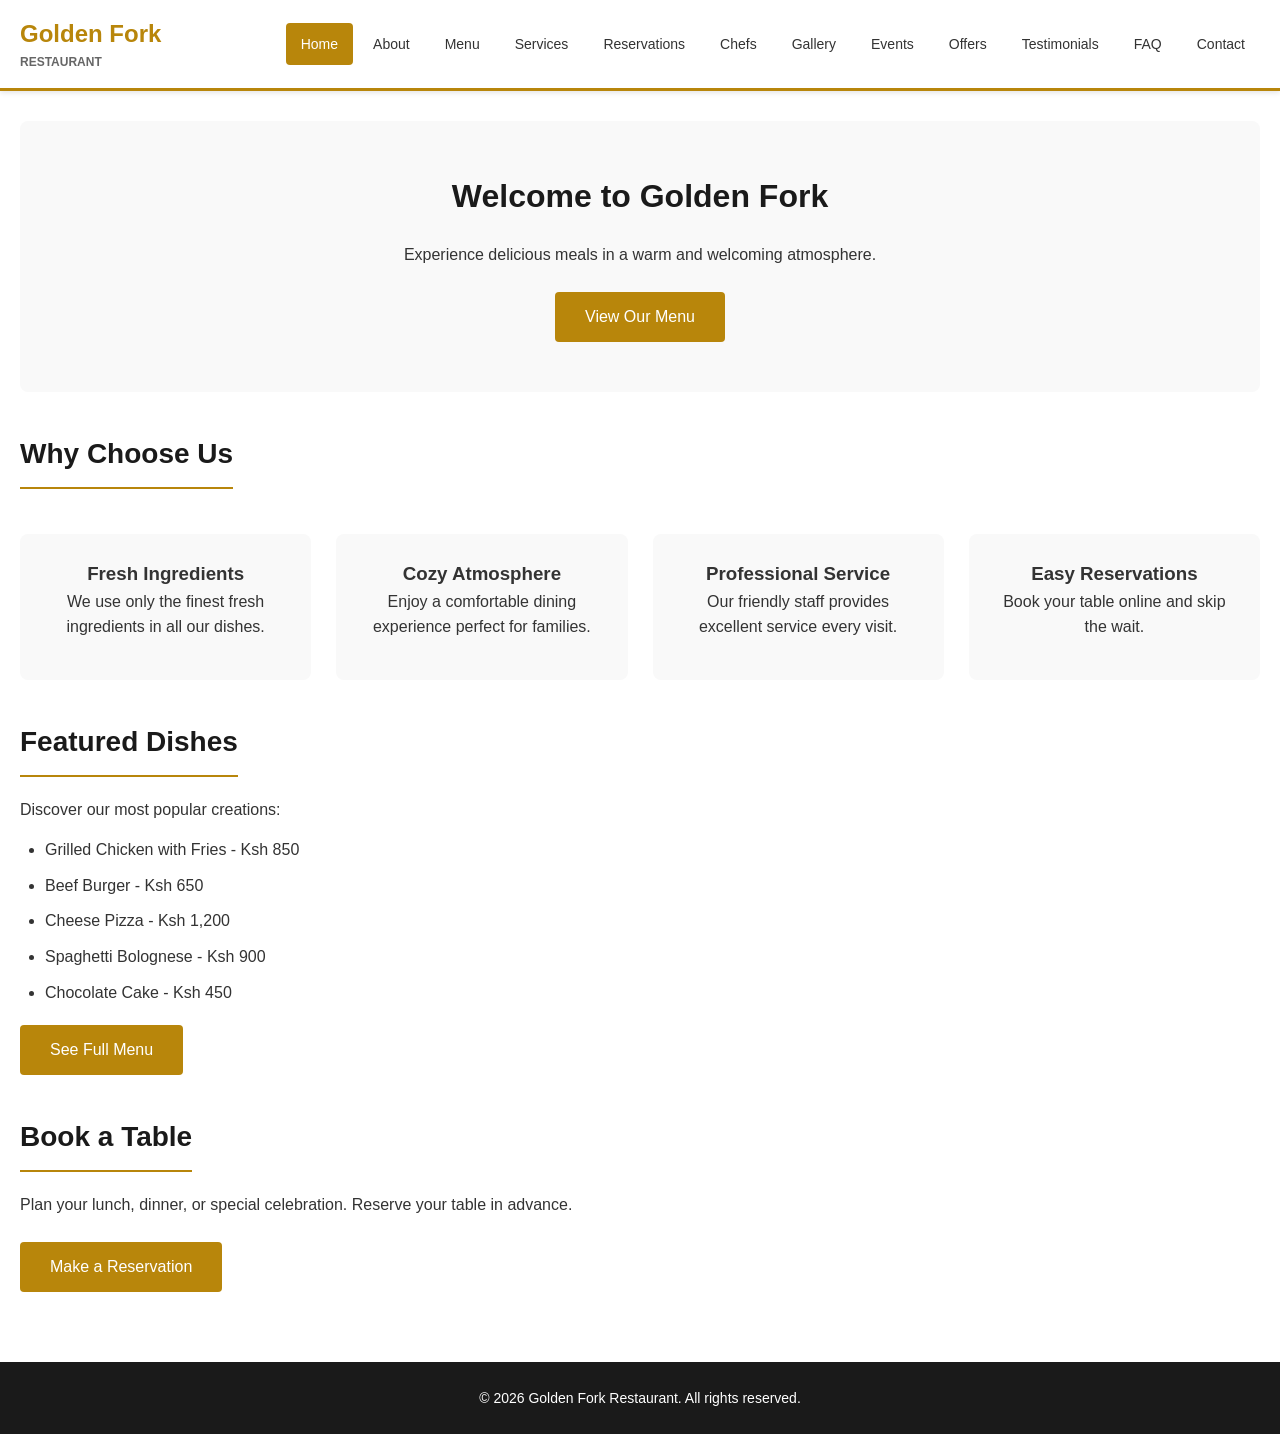
==== commit e3b552b7: "Merge pull request #25 from larrythuku18-lab/feat/fullredesigning Redesign the whole styling, nav ba" ====
--- a/index.html
+++ b/index.html
@@ -1,4 +1,3 @@
-
 <!DOCTYPE html>
 <html lang="en">
 <head>
@@ -8,127 +7,96 @@
     <title>Golden Fork Restaurant | Home</title>
 </head>
 <body>
-    <header>
-        <h1>Golden Fork Restaurant</h1>
-         <nav>
-        <h2>Golden Fork Restaurant</h2>
-        <ul>
-            <li><a href="index.html">Home</a></li>
-            <li><a href="about.html">About</a></li>
-            <li><a href="menu.html">Menu</a></li>
-            <li><a href="services.html">Services</a></li>
-            <li><a href="reservations.html">Reservations</a></li>
-            <li><a href="chefs.html">Chefs</a></li>
-            <li><a href="gallery.html">Gallery</a></li>
-            <li><a href="events.html">Events</a></li>
-            <li><a href="offers.html">Offers</a></li>
-            <li><a href="testimonials.html">Testimonials</a></li>
-            <li><a href="faq.html">FAQ</a></li>
-            <li><a href="contact.html">Contact</a></li>
-        </ul>
-        <hr>
+    <!-- Navigation -->
+    <nav>
+        <div class="nav-container">
+            <div class="logo">
+                Golden Fork
+                <span>Restaurant</span>
+            </div>
+            <div class="menu-toggle" onclick="toggleMenu()">
+                <span></span>
+                <span></span>
+                <span></span>
+            </div>
+            <ul class="nav-menu">
+                <li><a href="index.html" class="active">Home</a></li>
+                <li><a href="about.html">About</a></li>
+                <li><a href="menu.html">Menu</a></li>
+                <li><a href="services.html">Services</a></li>
+                <li><a href="reservations.html">Reservations</a></li>
+                <li><a href="chefs.html">Chefs</a></li>
+                <li><a href="gallery.html">Gallery</a></li>
+                <li><a href="events.html">Events</a></li>
+                <li><a href="offers.html">Offers</a></li>
+                <li><a href="testimonials.html">Testimonials</a></li>
+                <li><a href="faq.html">FAQ</a></li>
+                <li><a href="contact.html">Contact</a></li>
+            </ul>
+        </div>
     </nav>
-    </header>
-        <p>Where every visit is a celebration of flavor, comfort, and community. Savor chef-crafted dishes in a warm, stylish setting.</p>
-        <p><strong>Now open with expanded indoor seating, private dining options, and new weekend specials.</strong></p>
-        <p>All guests are welcomed with open arms and a smile!!!</p>
-    <section>
-        <h2>Brand Promise</h2>
-        <ul>
-            <li><strong>Farm-fresh ingredients:</strong> We source locally for unmatched taste and sustainability.</li>
-            <li><strong>Designed for diners:</strong> Relaxed atmosphere, fast service, and the best hospitality in town.</li>
-            <li><strong>Memorable experiences:</strong> From first dates to family gatherings, we make every meal special.</li>
-        </ul>
-        <p>Golden Fork is not just a restaurant—it’s a daily destination for great food and genuine connections.</p>
-        <p><a href="reservations.html">Book your table</a> and enjoy exclusive offers for online reservations.</p>
-    </section>
-
-    <section>
-        <h2>Must-Try Favorites</h2>
-        <ul>
-            <li><strong>Signature Golden Burger</strong> – artisan bun with premium beef, house sauce, and seasonal sides.</li>
-            <li><strong>Seared Salmon Plate</strong> – perfectly cooked with lemon-herb glaze and roasted veggies.</li>
-            <li><strong>Wood-Fired Margherita Pizza</strong> – topped with local mozzarella and basil.</li>
-            <li><strong>Crème Brûlée</strong> – rich, creamy, and caramelized fresh for every order.</li>
-        </ul>
-        <p>Visit our <a href="menu.html">Menu</a> for daily specials, chef recommendations, and vegetarian or gluten-free options.</p>
-    </section>
-
-    <section>
-        <h2>Special Promotions</h2>
-        <p>Weekday happy hour is 4-7pm with 2-for-1 appetizers and curated drink deals. Saturdays are all-day brunch with bottomless mimosas.</p>
-        <p>Join our newsletter at the bottom of this page for VIP perks, event invites, and seasonal discounts.</p>
-    </section>
-
-        <p>Fresh meals, warm hospitality, and unforgettable dining experiences.</p>
-    </header>
-
-  
 
     <main>
-        <section>
+        <!-- Hero Section -->
+        <section class="hero">
             <h2>Welcome to Golden Fork</h2>
-            <p>Golden Fork Restaurant is a place where delicious meals, comfort, and excellent service come together.
-             We serve freshly prepared dishes in a welcoming environment for families, friends, and colleagues.</p>
-            <p>Whether you are joining us for breakfast, lunch, dinner, or a special celebration, we are committed to making every visit memorable.</p>
-            <p>Our menu features a variety of local and international cuisines, crafted with the freshest ingredients and a passion for great food.</p>
-            <p>We look forward to welcoming you to Golden Fork and providing you with an exceptional dining experience!</p> 
-            <p>Golden Fork Restaurant is a place where delicious meals, comfort, and excellent service come together. We serve freshly prepared dishes in a welcoming environment for families, friends, and colleagues.</p>
-            <p>Whether you are joining us for breakfast, lunch, dinner, or a special celebration, we are committed to making every visit memorable.</p>
-  
+            <p>Experience delicious meals in a warm and welcoming atmosphere.</p>
+            <a href="menu.html" class="cta-button">View Our Menu</a>
         </section>
 
+        <!-- Highlights Section -->
         <section>
-            <h2>Our Highlights</h2>
-            <ul>
-                <li>Freshly prepared local and international meals</li>
-                <li>Comfortable dining area</li>
-                <li>Friendly and professional staff</li>
-                <li>Private table reservations</li>
-                <li>Special weekend family dining offers</li>
-            </ul>
+            <h2>Why Choose Us</h2>
+            <div class="highlights-grid">
+                <div class="highlight-card">
+                    <h3>Fresh Ingredients</h3>
+                    <p>We use only the finest fresh ingredients in all our dishes.</p>
+                </div>
+                <div class="highlight-card">
+                    <h3>Cozy Atmosphere</h3>
+                    <p>Enjoy a comfortable dining experience perfect for families.</p>
+                </div>
+                <div class="highlight-card">
+                    <h3>Professional Service</h3>
+                    <p>Our friendly staff provides excellent service every visit.</p>
+                </div>
+                <div class="highlight-card">
+                    <h3>Easy Reservations</h3>
+                    <p>Book your table online and skip the wait.</p>
+                </div>
+            </div>
         </section>
 
+        <!-- Featured Dishes -->
         <section>
             <h2>Featured Dishes</h2>
+            <p>Discover our most popular creations:</p>
             <ul>
-                <li>Grilled Chicken with Fries</li>
-                <li>Beef Burger with Salad</li>
-                <li>Cheese Pizza</li>
-                <li>Spaghetti Bolognese</li>
-                <li>Chocolate Cake</li>
+                <li>Grilled Chicken with Fries - Ksh 850</li>
+                <li>Beef Burger - Ksh 650</li>
+                <li>Cheese Pizza - Ksh 1,200</li>
+                <li>Spaghetti Bolognese - Ksh 900</li>
+                <li>Chocolate Cake - Ksh 450</li>
             </ul>
+            <a href="menu.html" class="cta-button">See Full Menu</a>
         </section>
 
+        <!-- Reservations CTA -->
         <section>
             <h2>Book a Table</h2>
-            <p>Planning lunch, dinner, or a celebration? Visit our reservations page and reserve your table in advance.</p>
-            <p>We look forward to serving you at Golden Fork Restaurant!</p>
-            <p><a href="reservations.html">Go to Reservations</a></p>
+            <p>Plan your lunch, dinner, or special celebration. Reserve your table in advance.</p>
+            <a href="reservations.html" class="cta-button">Make a Reservation</a>
         </section>
     </main>
 
     <footer>
-        <section>
-    <h2>Contact Us</h2>
-    <p>Have questions or feedback? We'd love to hear from you!</p>
-    <ul>
-        <li>Email: info@goldenfork.com</li>
-        <li>Phone: (123) 456-7890</li>
-        <li>Address: 123 Tech Street, Codeville</li>
-    </ul>
-        <hr>
-        <p>&copy; 2026 Golden Fork Restaurant. All rights reserved.</p>
-    <h2>Follow Us</h2>
-    <p>Stay updated with our latest news, menu items, and events by following us on social media:</p>
-    <ul>
-        <li><a href="https://furusatorestaurant.com/">furusato restaurant</a></li>
-        <li><a href="https://www.twitter.com/codeandcravings">Twitter</a></li>
-        <li><a href="https://www.instagram.com/tokyonbi/">Instagram</a></li>
-    </ul>
-</section>
-        <hr>
         <p>&copy; 2026 Golden Fork Restaurant. All rights reserved.</p>
     </footer>
+
+    <script>
+        function toggleMenu() {
+            document.querySelector('.nav-menu').classList.toggle('active');
+        }
+    </script>
 </body>
-</html>+</html>
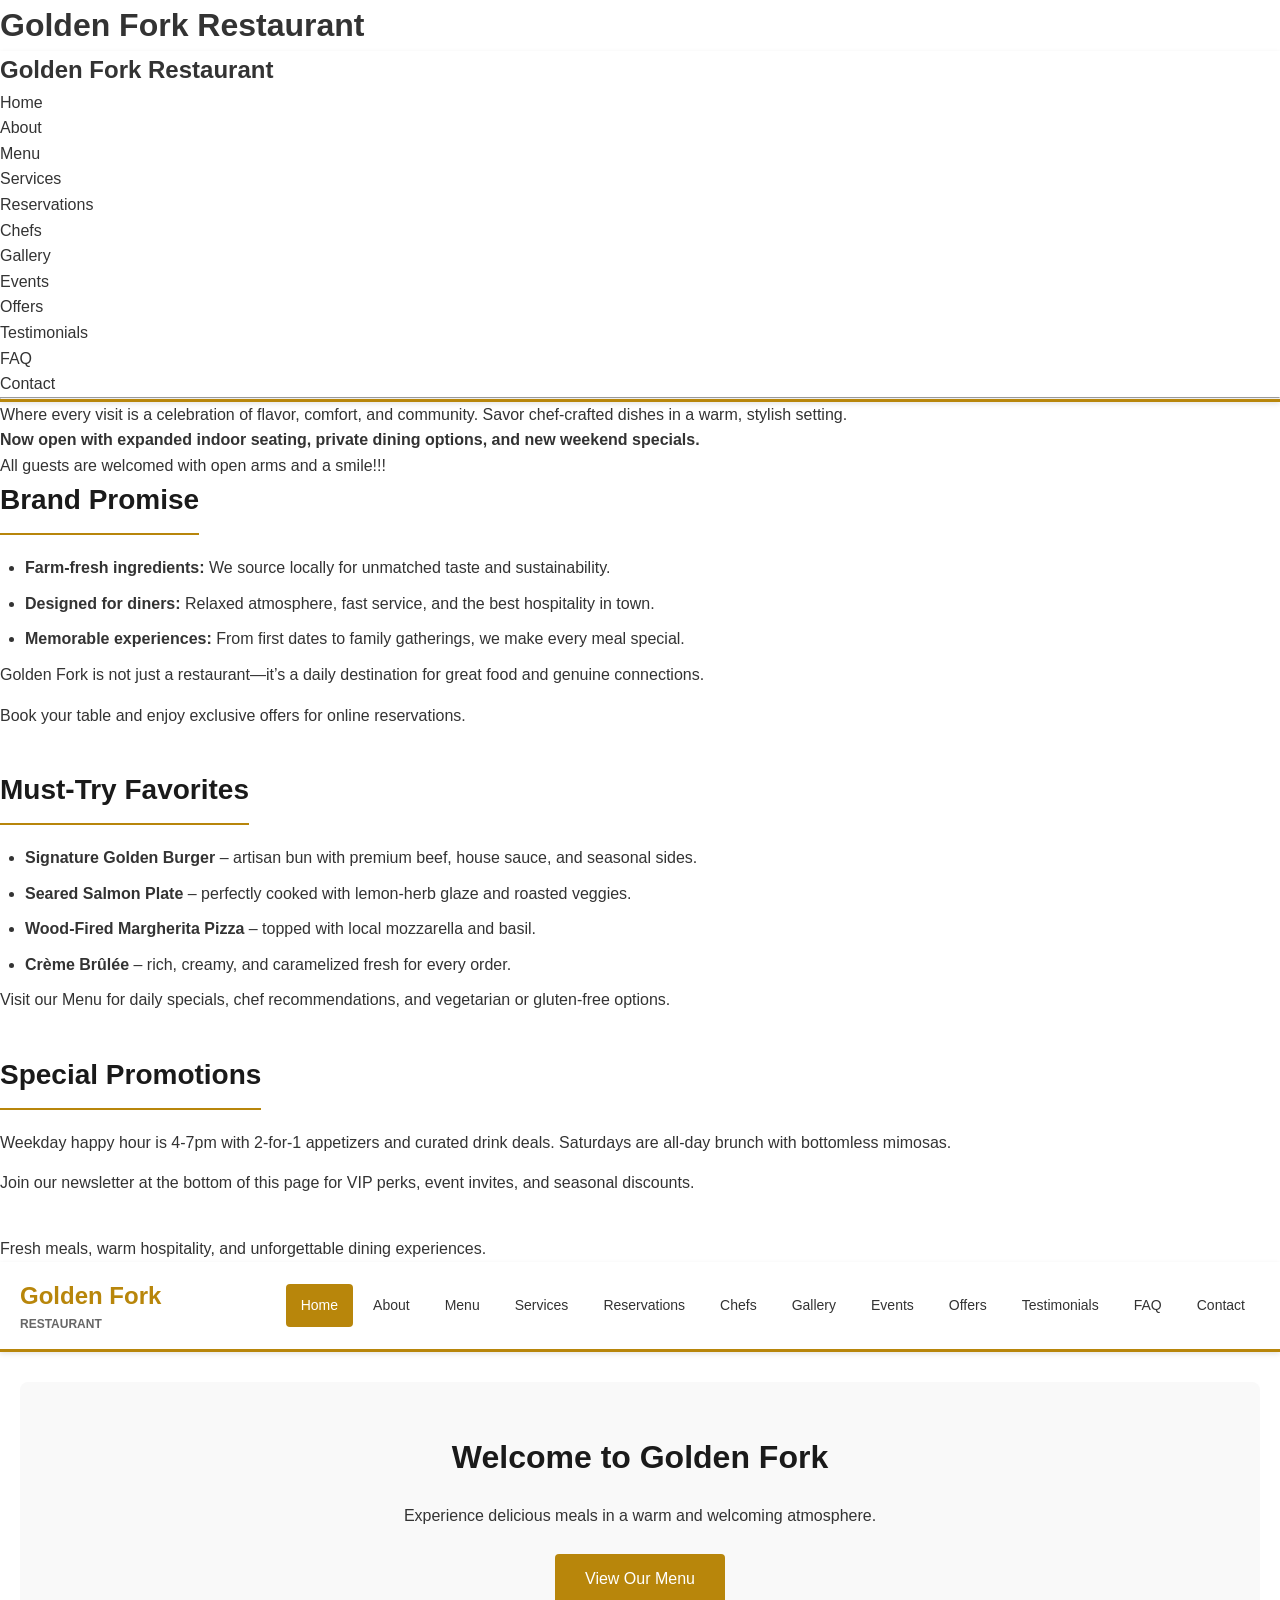
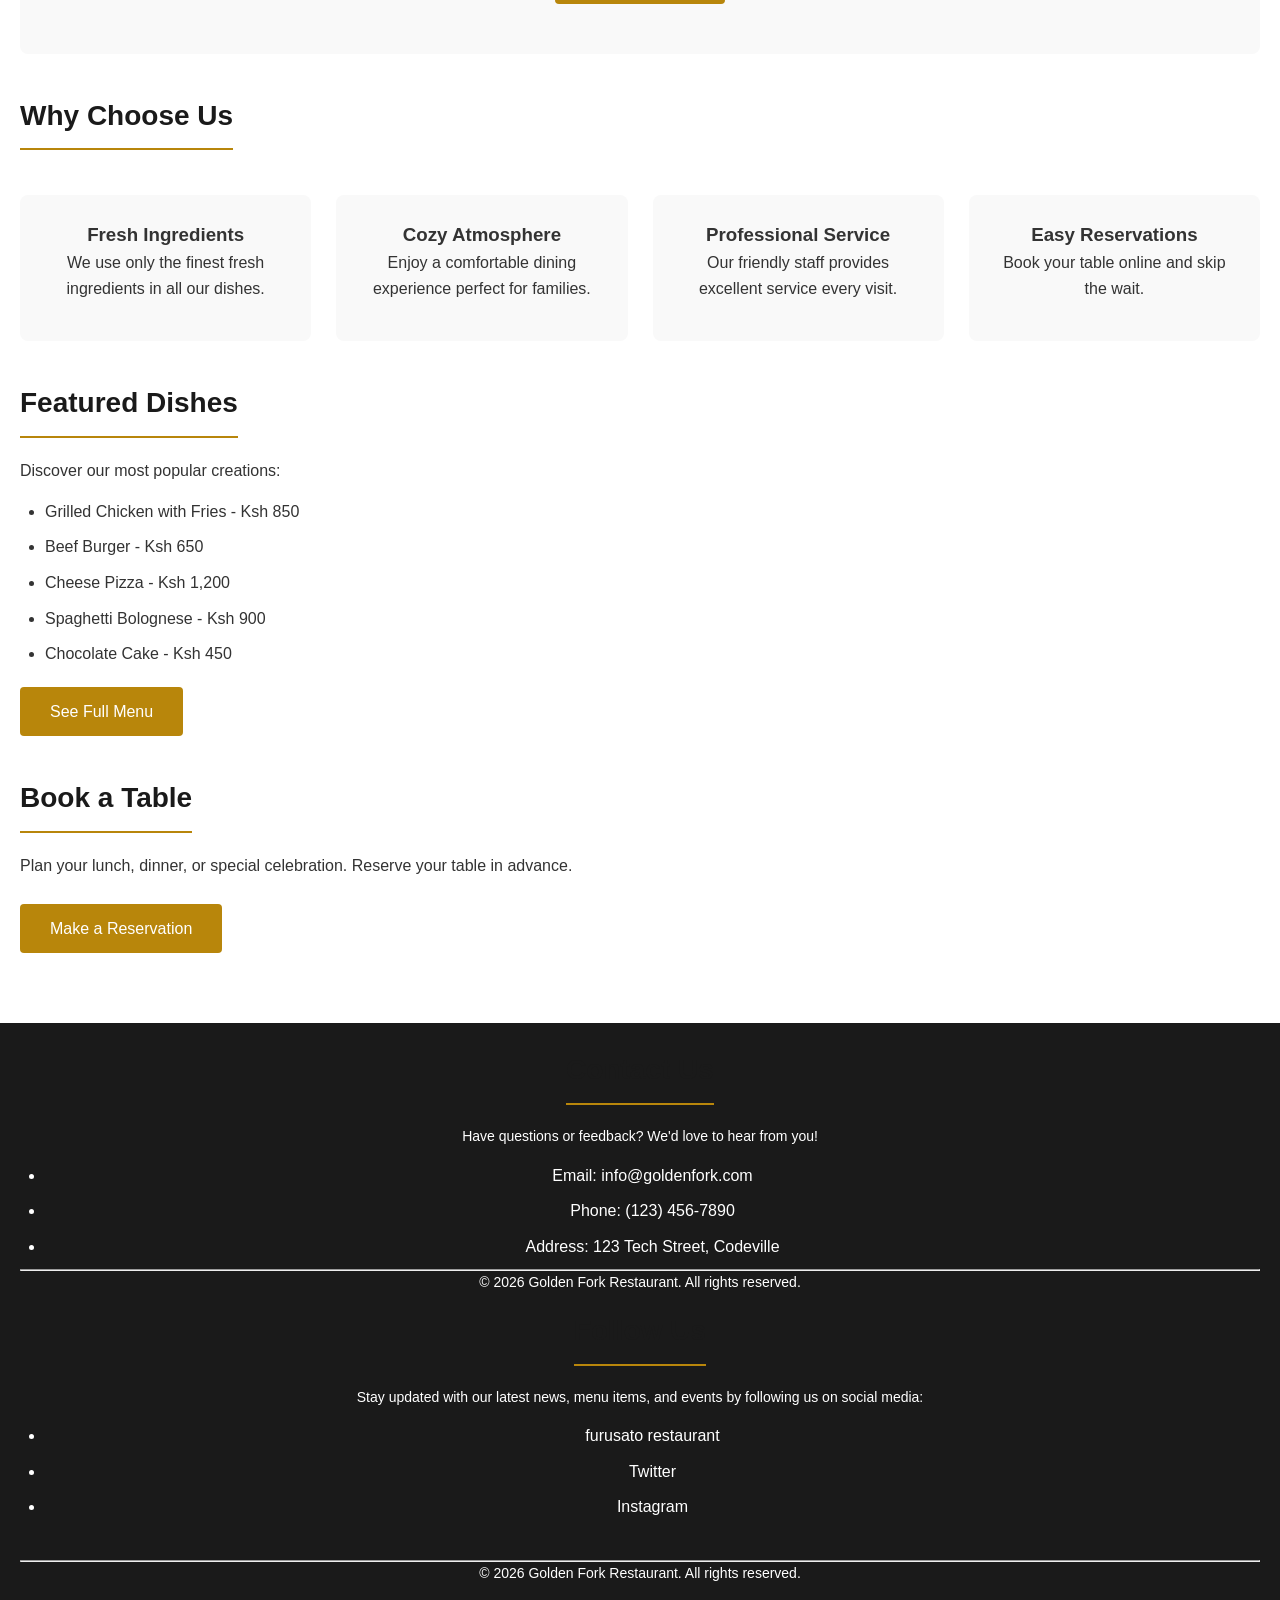
==== commit f90e68d2: "Merge branch 'main' into index.html" ====
--- a/index.html
+++ b/index.html
@@ -7,6 +7,62 @@
     <title>Golden Fork Restaurant | Home</title>
 </head>
 <body>
+    <header>
+        <h1>Golden Fork Restaurant</h1>
+         <nav>
+        <h2>Golden Fork Restaurant</h2>
+        <ul>
+            <li><a href="index.html">Home</a></li>
+            <li><a href="about.html">About</a></li>
+            <li><a href="menu.html">Menu</a></li>
+            <li><a href="services.html">Services</a></li>
+            <li><a href="reservations.html">Reservations</a></li>
+            <li><a href="chefs.html">Chefs</a></li>
+            <li><a href="gallery.html">Gallery</a></li>
+            <li><a href="events.html">Events</a></li>
+            <li><a href="offers.html">Offers</a></li>
+            <li><a href="testimonials.html">Testimonials</a></li>
+            <li><a href="faq.html">FAQ</a></li>
+            <li><a href="contact.html">Contact</a></li>
+        </ul>
+        <hr>
+    </nav>
+    </header>
+        <p>Where every visit is a celebration of flavor, comfort, and community. Savor chef-crafted dishes in a warm, stylish setting.</p>
+        <p><strong>Now open with expanded indoor seating, private dining options, and new weekend specials.</strong></p>
+        <p>All guests are welcomed with open arms and a smile!!!</p>
+    <section>
+        <h2>Brand Promise</h2>
+        <ul>
+            <li><strong>Farm-fresh ingredients:</strong> We source locally for unmatched taste and sustainability.</li>
+            <li><strong>Designed for diners:</strong> Relaxed atmosphere, fast service, and the best hospitality in town.</li>
+            <li><strong>Memorable experiences:</strong> From first dates to family gatherings, we make every meal special.</li>
+        </ul>
+        <p>Golden Fork is not just a restaurant—it’s a daily destination for great food and genuine connections.</p>
+        <p><a href="reservations.html">Book your table</a> and enjoy exclusive offers for online reservations.</p>
+    </section>
+
+    <section>
+        <h2>Must-Try Favorites</h2>
+        <ul>
+            <li><strong>Signature Golden Burger</strong> – artisan bun with premium beef, house sauce, and seasonal sides.</li>
+            <li><strong>Seared Salmon Plate</strong> – perfectly cooked with lemon-herb glaze and roasted veggies.</li>
+            <li><strong>Wood-Fired Margherita Pizza</strong> – topped with local mozzarella and basil.</li>
+            <li><strong>Crème Brûlée</strong> – rich, creamy, and caramelized fresh for every order.</li>
+        </ul>
+        <p>Visit our <a href="menu.html">Menu</a> for daily specials, chef recommendations, and vegetarian or gluten-free options.</p>
+    </section>
+
+    <section>
+        <h2>Special Promotions</h2>
+        <p>Weekday happy hour is 4-7pm with 2-for-1 appetizers and curated drink deals. Saturdays are all-day brunch with bottomless mimosas.</p>
+        <p>Join our newsletter at the bottom of this page for VIP perks, event invites, and seasonal discounts.</p>
+    </section>
+
+        <p>Fresh meals, warm hospitality, and unforgettable dining experiences.</p>
+    </header>
+
+  
     <!-- Navigation -->
     <nav>
         <div class="nav-container">
@@ -90,6 +146,25 @@
     </main>
 
     <footer>
+        <section>
+    <h2>Contact Us</h2>
+    <p>Have questions or feedback? We'd love to hear from you!</p>
+    <ul>
+        <li>Email: info@goldenfork.com</li>
+        <li>Phone: (123) 456-7890</li>
+        <li>Address: 123 Tech Street, Codeville</li>
+    </ul>
+        <hr>
+        <p>&copy; 2026 Golden Fork Restaurant. All rights reserved.</p>
+    <h2>Follow Us</h2>
+    <p>Stay updated with our latest news, menu items, and events by following us on social media:</p>
+    <ul>
+        <li><a href="https://furusatorestaurant.com/">furusato restaurant</a></li>
+        <li><a href="https://www.twitter.com/goldenFork.com">Twitter</a></li>
+        <li><a href="https://www.instagram.com/tokyonbi/">Instagram</a></li>
+    </ul>
+</section>
+        <hr>
         <p>&copy; 2026 Golden Fork Restaurant. All rights reserved.</p>
     </footer>
 
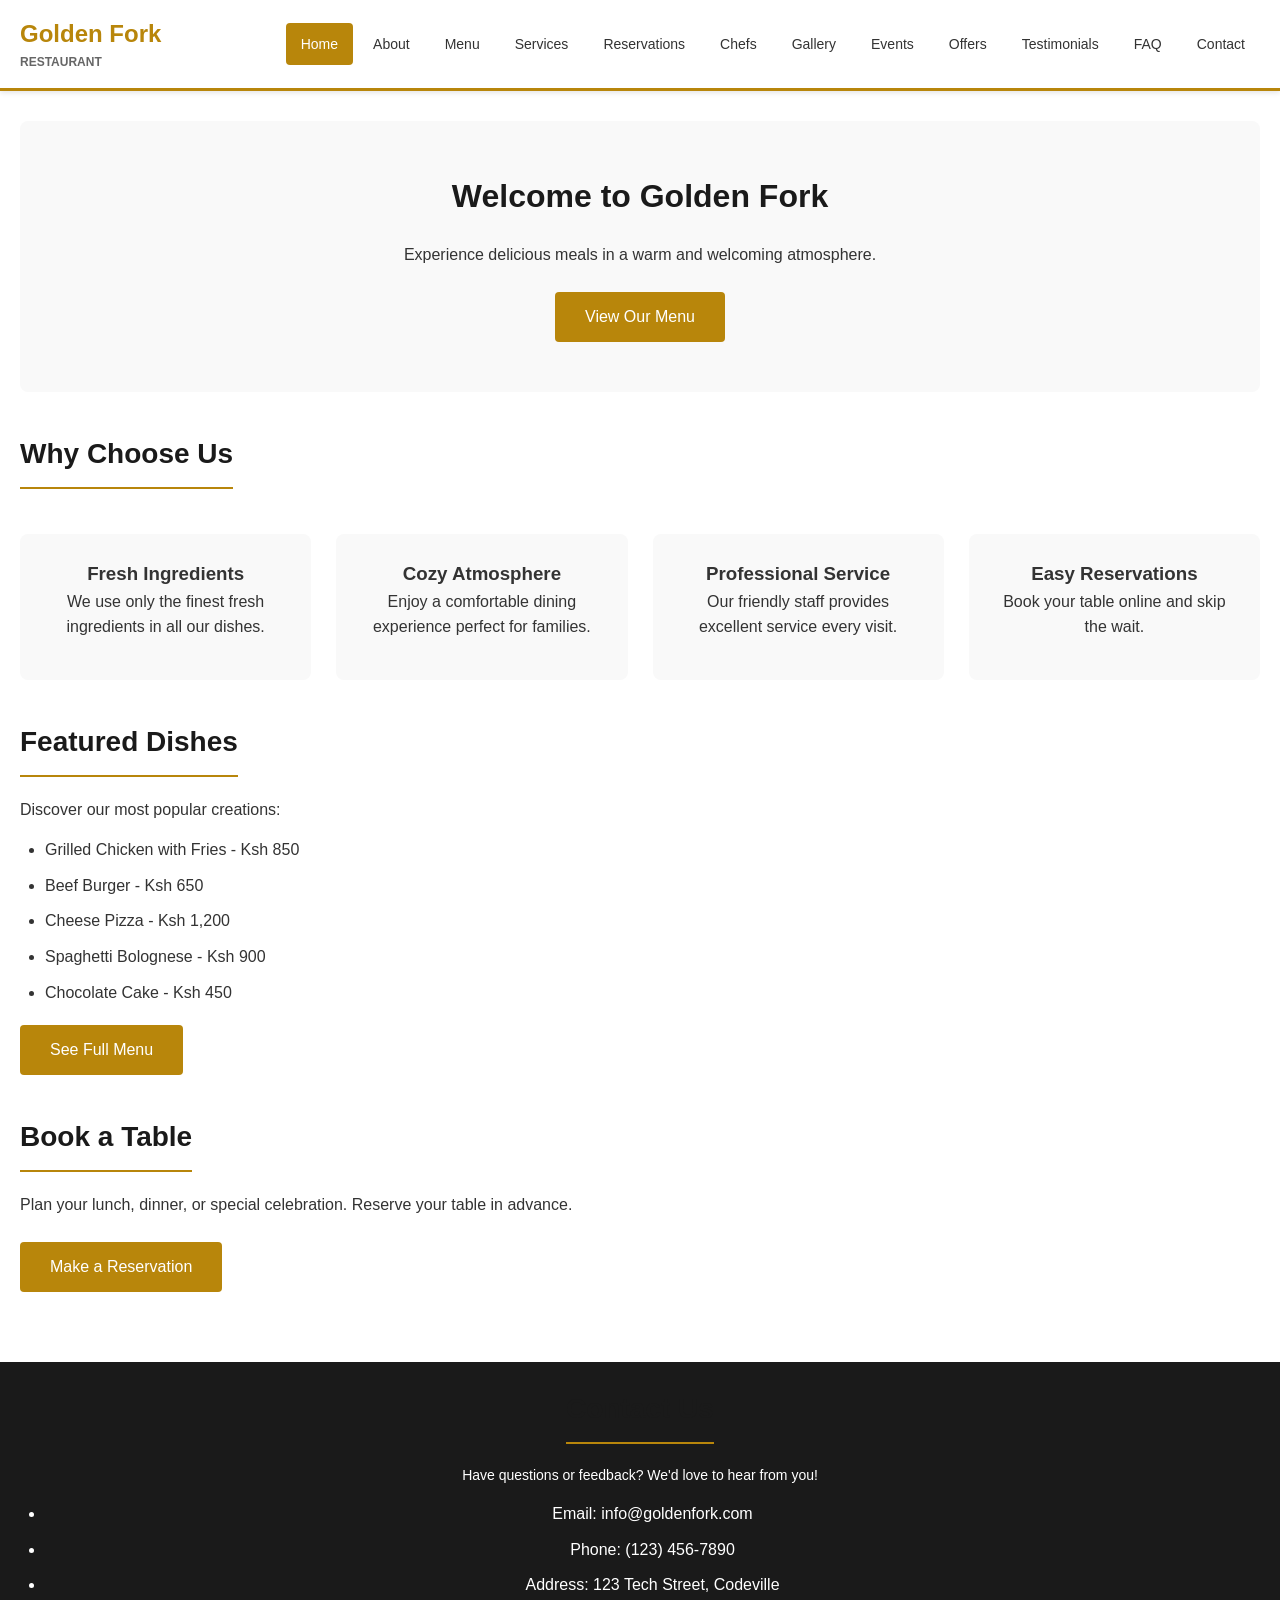
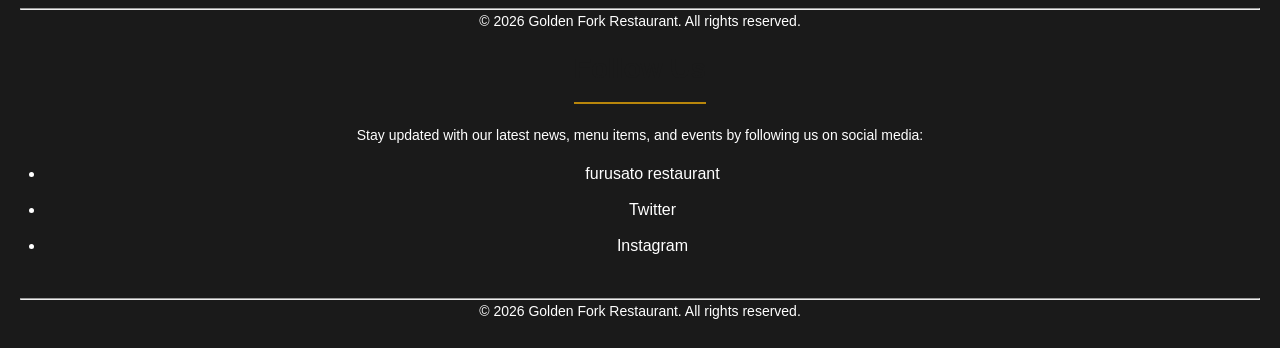
==== commit 383d168b: "reduced the content to a better fit" ====
--- a/index.html
+++ b/index.html
@@ -6,63 +6,6 @@
     <link rel="stylesheet" href="css/style.css">
     <title>Golden Fork Restaurant | Home</title>
 </head>
-<body>
-    <header>
-        <h1>Golden Fork Restaurant</h1>
-         <nav>
-        <h2>Golden Fork Restaurant</h2>
-        <ul>
-            <li><a href="index.html">Home</a></li>
-            <li><a href="about.html">About</a></li>
-            <li><a href="menu.html">Menu</a></li>
-            <li><a href="services.html">Services</a></li>
-            <li><a href="reservations.html">Reservations</a></li>
-            <li><a href="chefs.html">Chefs</a></li>
-            <li><a href="gallery.html">Gallery</a></li>
-            <li><a href="events.html">Events</a></li>
-            <li><a href="offers.html">Offers</a></li>
-            <li><a href="testimonials.html">Testimonials</a></li>
-            <li><a href="faq.html">FAQ</a></li>
-            <li><a href="contact.html">Contact</a></li>
-        </ul>
-        <hr>
-    </nav>
-    </header>
-        <p>Where every visit is a celebration of flavor, comfort, and community. Savor chef-crafted dishes in a warm, stylish setting.</p>
-        <p><strong>Now open with expanded indoor seating, private dining options, and new weekend specials.</strong></p>
-        <p>All guests are welcomed with open arms and a smile!!!</p>
-    <section>
-        <h2>Brand Promise</h2>
-        <ul>
-            <li><strong>Farm-fresh ingredients:</strong> We source locally for unmatched taste and sustainability.</li>
-            <li><strong>Designed for diners:</strong> Relaxed atmosphere, fast service, and the best hospitality in town.</li>
-            <li><strong>Memorable experiences:</strong> From first dates to family gatherings, we make every meal special.</li>
-        </ul>
-        <p>Golden Fork is not just a restaurant—it’s a daily destination for great food and genuine connections.</p>
-        <p><a href="reservations.html">Book your table</a> and enjoy exclusive offers for online reservations.</p>
-    </section>
-
-    <section>
-        <h2>Must-Try Favorites</h2>
-        <ul>
-            <li><strong>Signature Golden Burger</strong> – artisan bun with premium beef, house sauce, and seasonal sides.</li>
-            <li><strong>Seared Salmon Plate</strong> – perfectly cooked with lemon-herb glaze and roasted veggies.</li>
-            <li><strong>Wood-Fired Margherita Pizza</strong> – topped with local mozzarella and basil.</li>
-            <li><strong>Crème Brûlée</strong> – rich, creamy, and caramelized fresh for every order.</li>
-        </ul>
-        <p>Visit our <a href="menu.html">Menu</a> for daily specials, chef recommendations, and vegetarian or gluten-free options.</p>
-    </section>
-
-    <section>
-        <h2>Special Promotions</h2>
-        <p>Weekday happy hour is 4-7pm with 2-for-1 appetizers and curated drink deals. Saturdays are all-day brunch with bottomless mimosas.</p>
-        <p>Join our newsletter at the bottom of this page for VIP perks, event invites, and seasonal discounts.</p>
-    </section>
-
-        <p>Fresh meals, warm hospitality, and unforgettable dining experiences.</p>
-    </header>
-
-  
     <!-- Navigation -->
     <nav>
         <div class="nav-container">
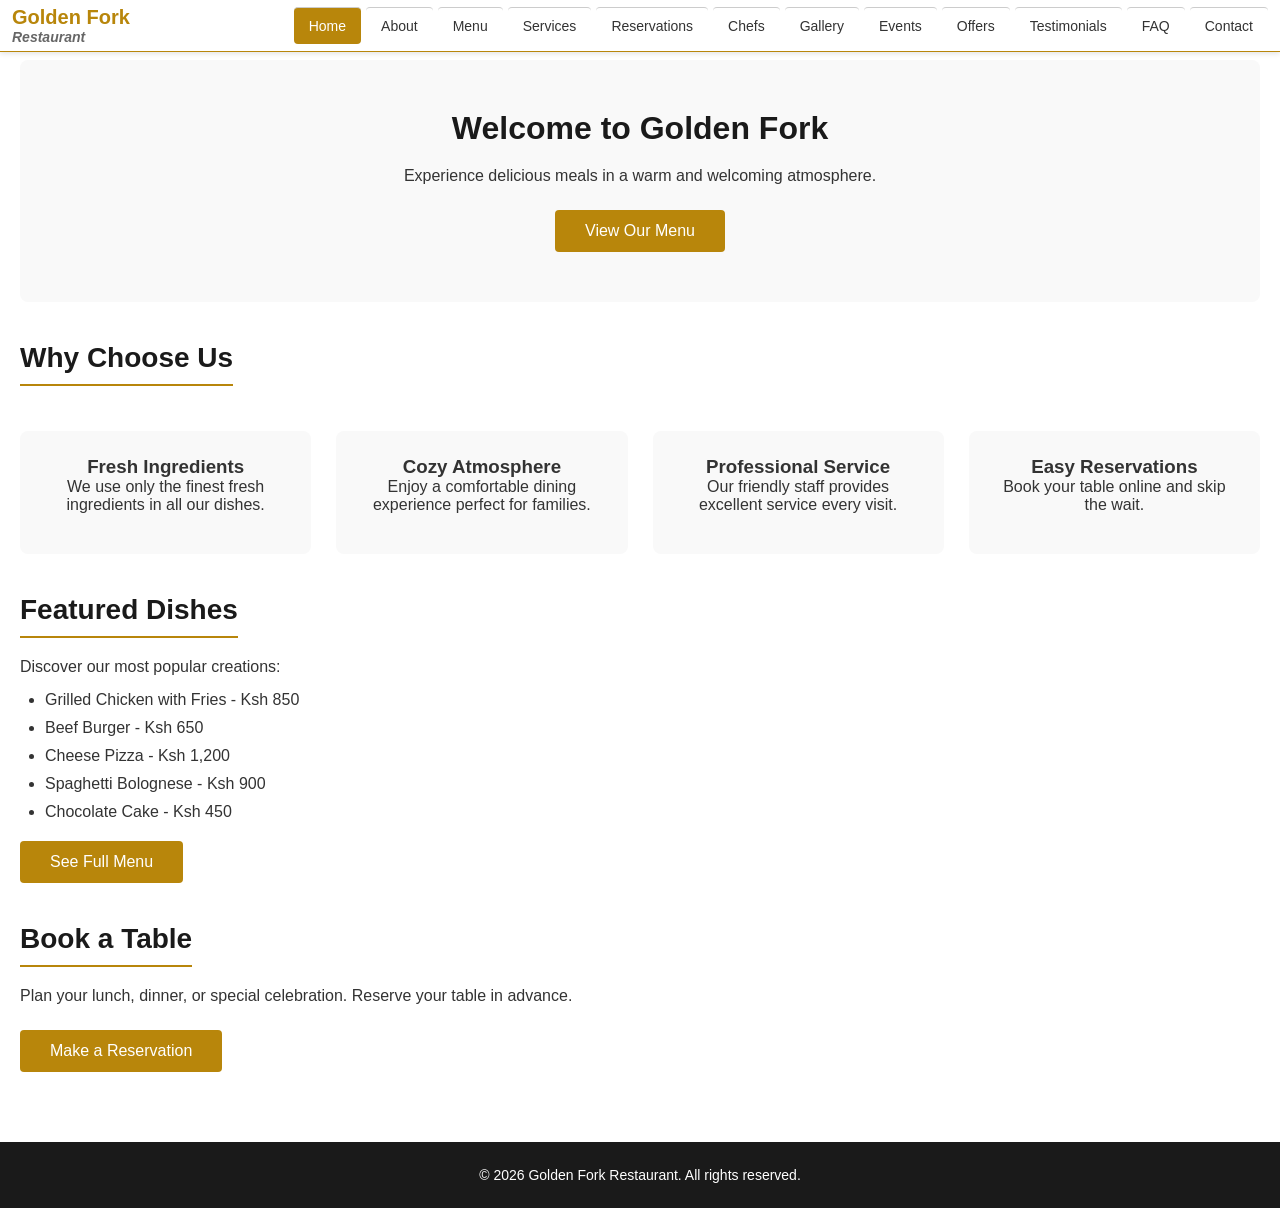
==== commit 137b7b79: "feat: resolved the homepage conflict and  improve styling" ====
--- a/index.html
+++ b/index.html
@@ -6,6 +6,7 @@
     <link rel="stylesheet" href="css/style.css">
     <title>Golden Fork Restaurant | Home</title>
 </head>
+<body>
     <!-- Navigation -->
     <nav>
         <div class="nav-container">
@@ -89,25 +90,6 @@
     </main>
 
     <footer>
-        <section>
-    <h2>Contact Us</h2>
-    <p>Have questions or feedback? We'd love to hear from you!</p>
-    <ul>
-        <li>Email: info@goldenfork.com</li>
-        <li>Phone: (123) 456-7890</li>
-        <li>Address: 123 Tech Street, Codeville</li>
-    </ul>
-        <hr>
-        <p>&copy; 2026 Golden Fork Restaurant. All rights reserved.</p>
-    <h2>Follow Us</h2>
-    <p>Stay updated with our latest news, menu items, and events by following us on social media:</p>
-    <ul>
-        <li><a href="https://furusatorestaurant.com/">furusato restaurant</a></li>
-        <li><a href="https://www.twitter.com/goldenFork.com">Twitter</a></li>
-        <li><a href="https://www.instagram.com/tokyonbi/">Instagram</a></li>
-    </ul>
-</section>
-        <hr>
         <p>&copy; 2026 Golden Fork Restaurant. All rights reserved.</p>
     </footer>
 
--- a/css/style.css
+++ b/css/style.css
@@ -7,10 +7,12 @@
 
 body {
     font-family: Arial, sans-serif;
-    line-height: 1.6;
     color: #333;
     background-color: #fff;
-    height: 100vh;
+    min-height: 100vh;
+    display: flex;
+    flex-direction: column;
+    padding-top: 30px;
 }
 
 a {
@@ -27,12 +29,12 @@
     height: auto;
 }
 
-/* Navigation */
 nav {
     background-color: #fff;
-    border-bottom: 3px solid #B8860B;
+    border-bottom: 1px solid #B8860B;
     box-shadow: 0 2px 5px rgba(0,0,0,0.1);
-    position: sticky;
+    position: fixed;
+    width: 100%;
     top: 0;
     z-index: 1000;
 }
@@ -40,23 +42,23 @@
 .nav-container {
     width: 100%;
     margin: 0 auto;
-    padding: 15px 20px;
+    padding: 6px 12px;
     display: flex;
     justify-content: space-between;
     align-items: center;
 }
 
 .logo {
-    font-size: 24px;
+    font-size: 20px;
     font-weight: bold;
     color: #B8860B;
 }
 
 .logo span {
     display: block;
-    font-size: 12px;
+    font-size: 14px;
     color: #666;
-    text-transform: uppercase;
+    font-style: italic;
 }
 
 .nav-menu {
@@ -71,6 +73,7 @@
     color: #333;
     border-radius: 4px;
     font-size: 14px;
+    border-top: #ccc 0.5px solid;
 }
 
 .nav-menu li a:hover,
